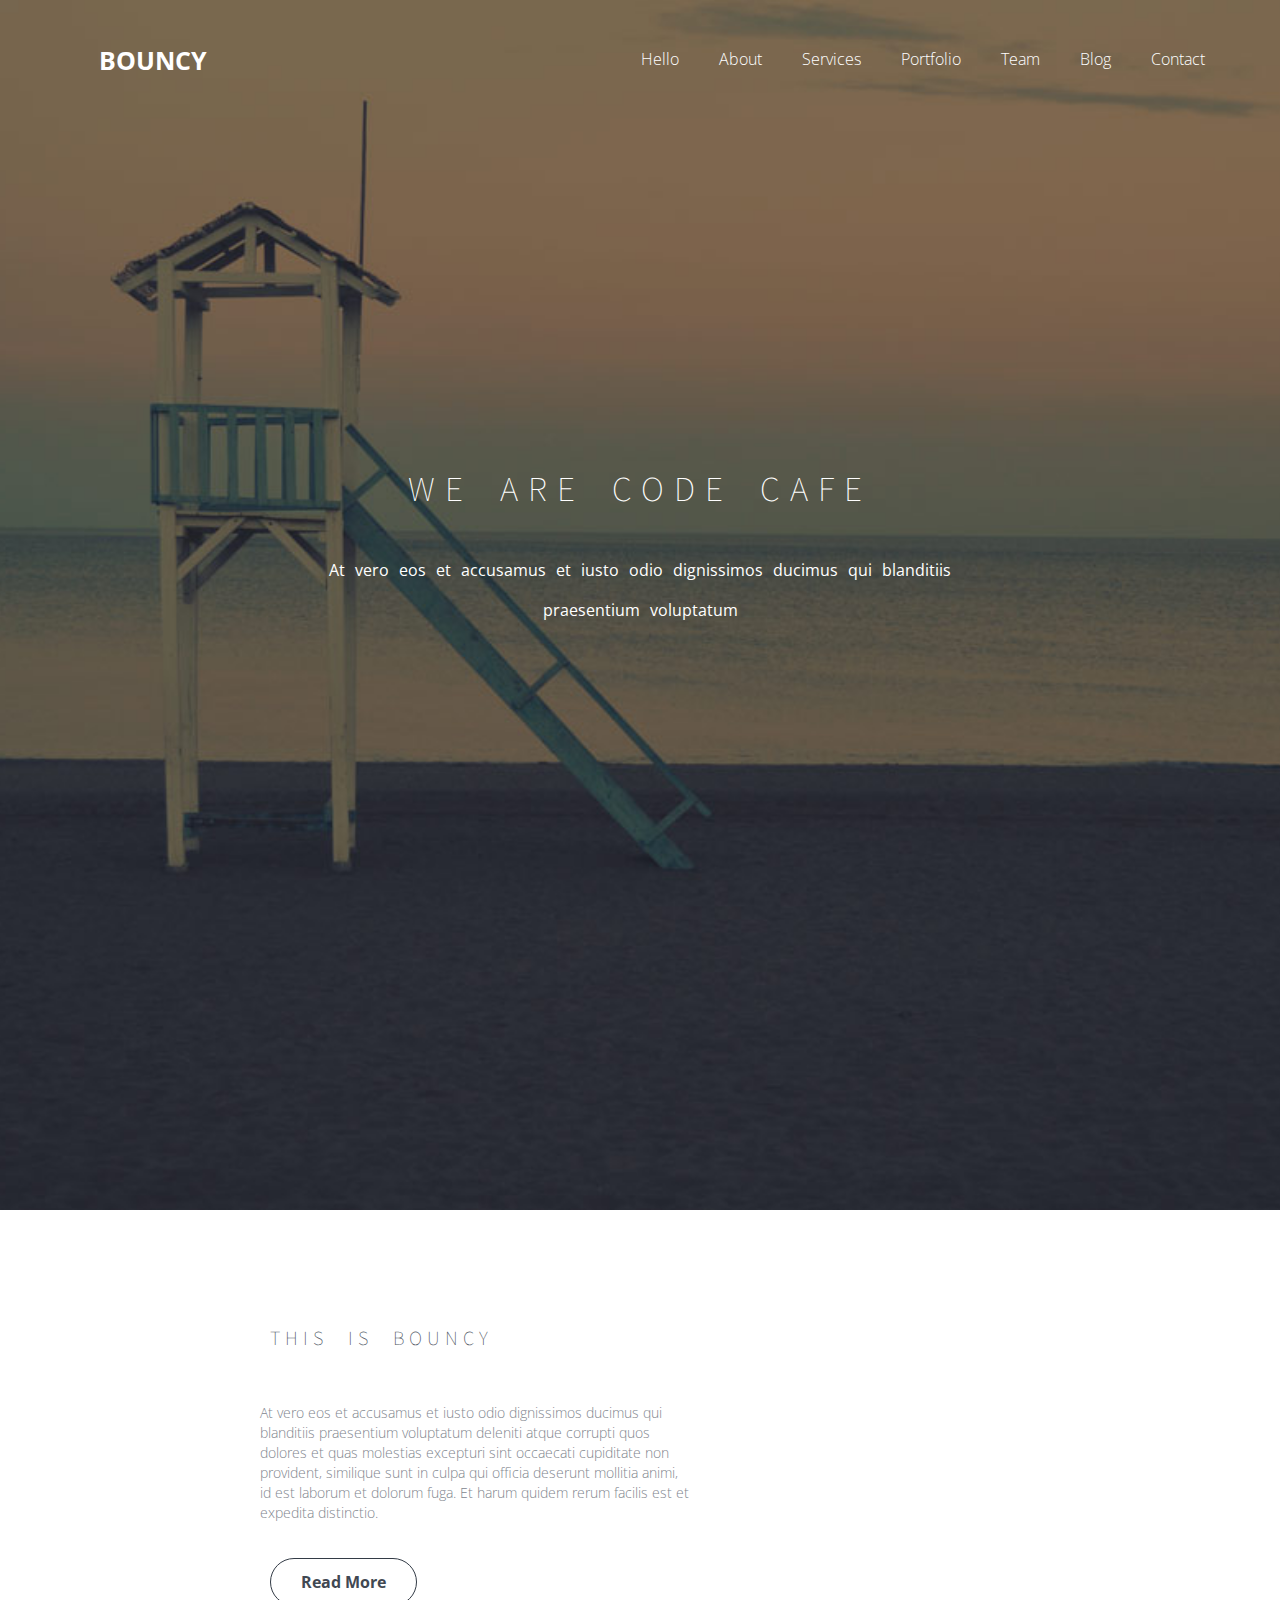
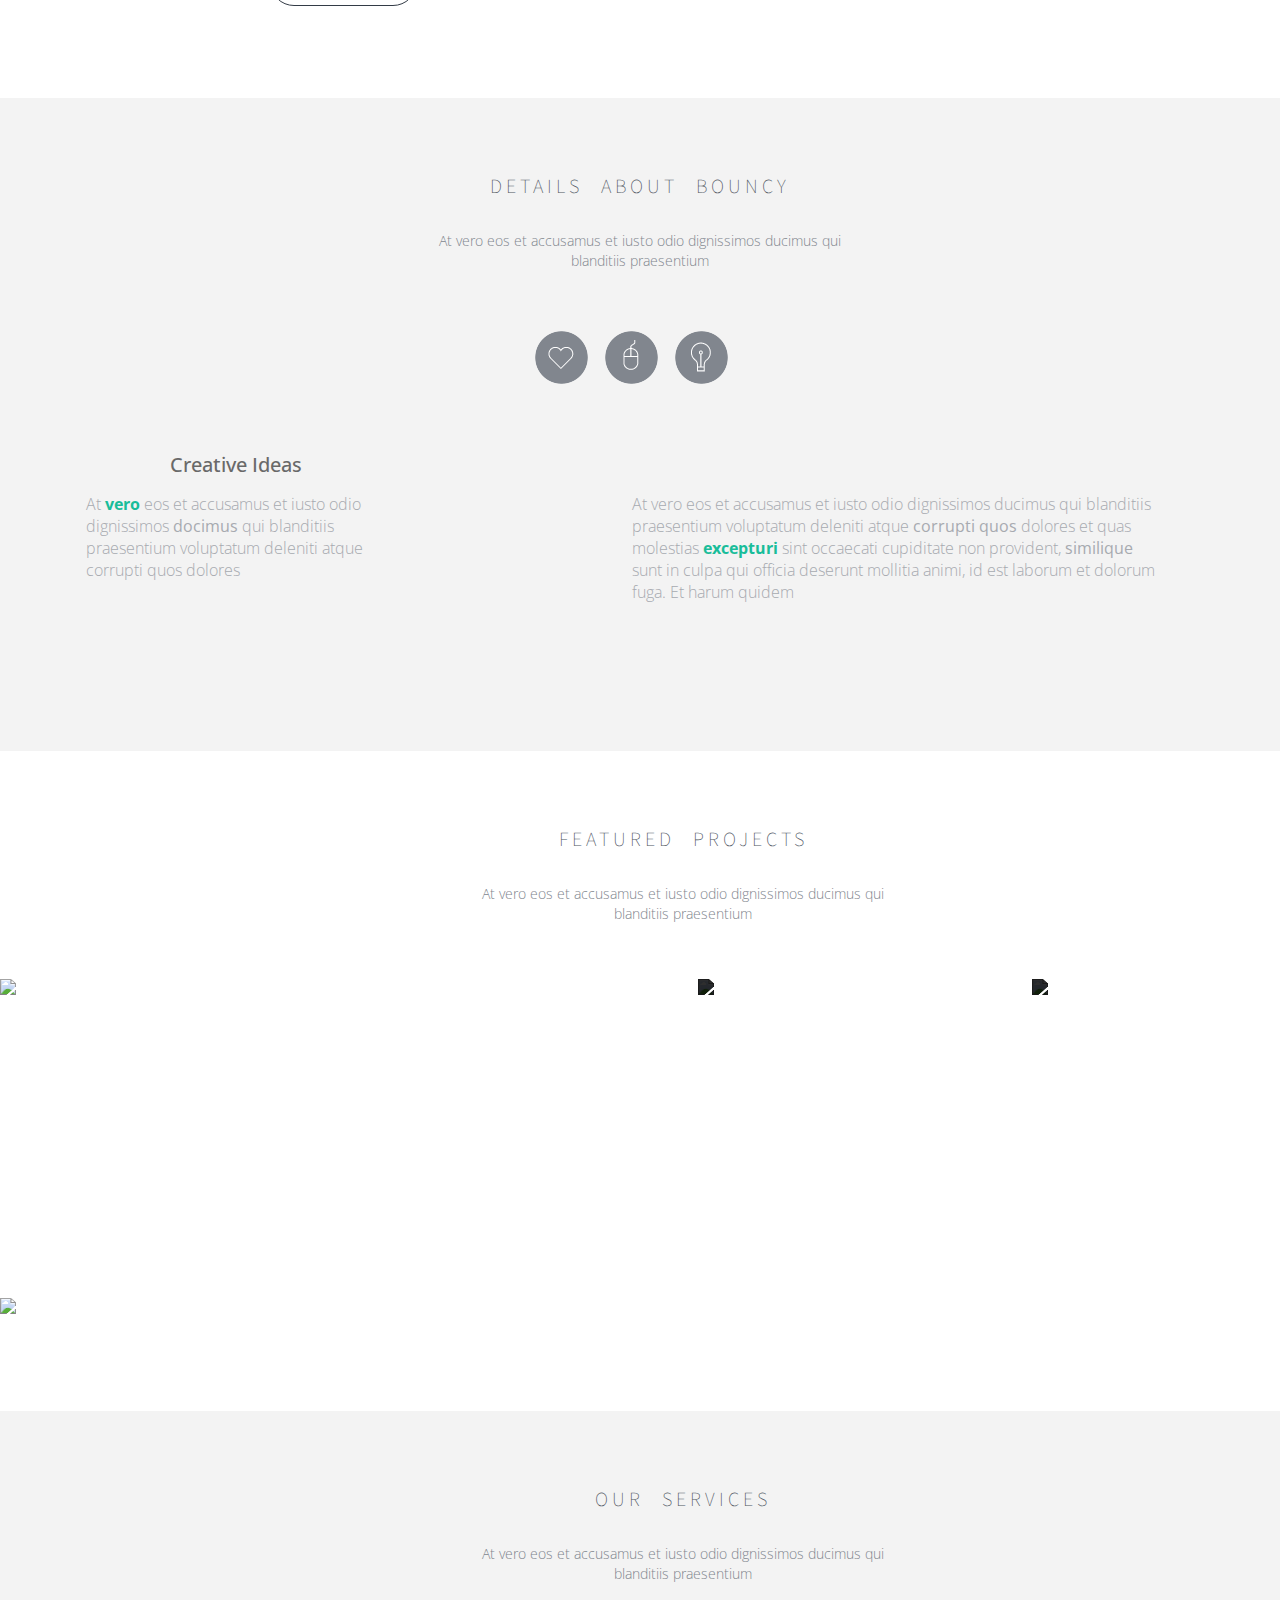
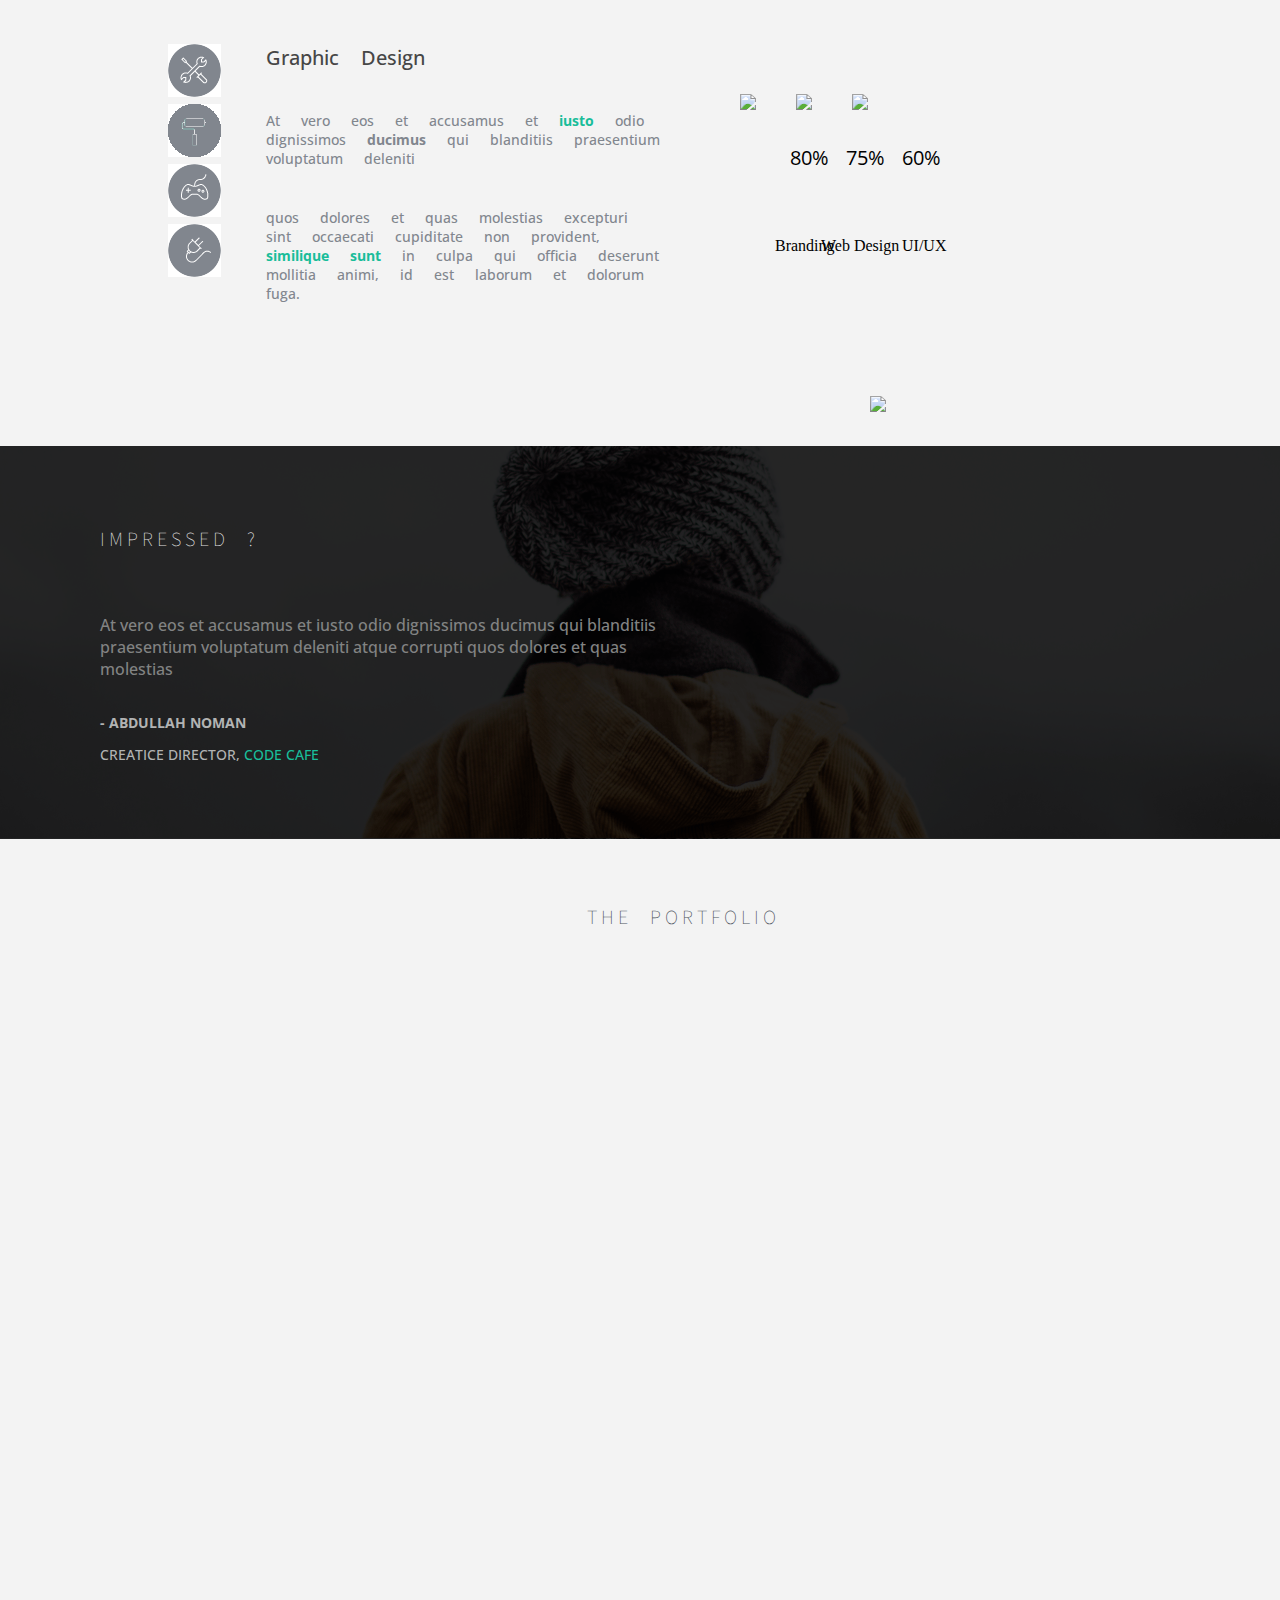
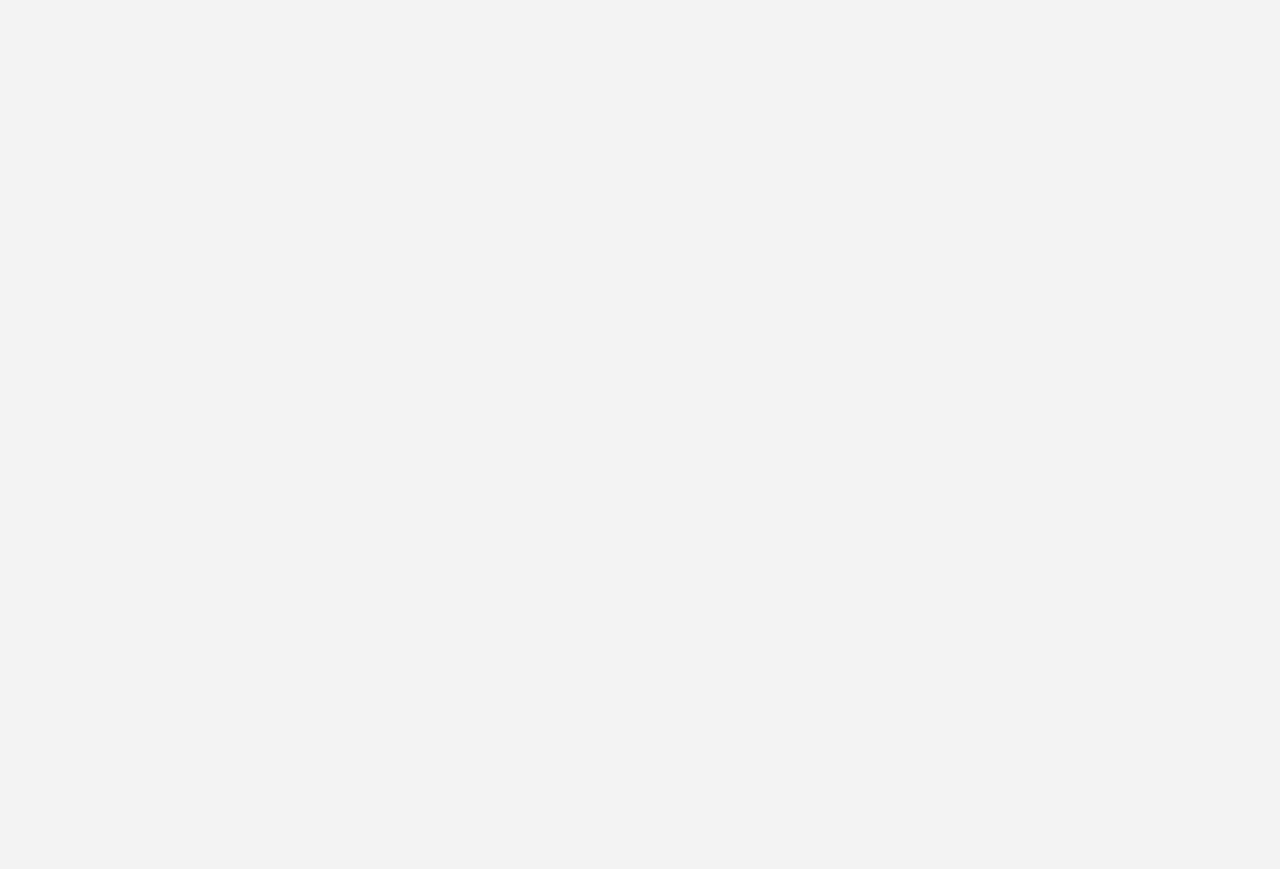
==== css/index.html @ b8172628 "new" ====
<!DOCTYPE html>
<html>

<head>
  <meta charset="utf-8" />
  <meta name="viewport" content="width=device-width, initial-scale=1" />
  <link rel="stylesheet" type="text/css" href="style.css" />
  <link rel="preconnect"
    href="https://fonts.googleapis.com" />
  <link rel="preconnect" href="https://fonts.googleapis.com" />
  <link rel="preconnect" href="https://fonts.gstatic.com" crossorigin />
  <link href="https://fonts.googleapis.com/css2?family=Source+Sans+Pro:wght@300&display=swap" rel="stylesheet" />
  <link rel="preconnect" href="https://fonts.googleapis.com">
  <link rel="preconnect" href="https://fonts.gstatic.com" crossorigin>
  <link href="https://fonts.googleapis.com/css2?family=Open+Sans:ital@0;1&display=swap" rel="stylesheet">
  <title></title>
</head>

<body>
  <header class="header">
    <div class="container">
      <div class="inner">
        <div class="logo">BOUNCY</div>
        <nav class="nav">
          <a class="meny" href="#">Hello</a>
          <a class="meny" href="#">About</a>
          <a class="meny" href="#">Services</a>
          <a class="meny" href="#">Portfolio</a>
          <a class="meny" href="#">Team</a>
          <a class="meny" href="#">Blog</a>
          <a class="meny" href="#">Contact</a>
        </nav>
      </div>
    </div>
  </header>

  <div class="intro">
    <div class="container">
      <div class="inner2">
        <h1 class="title">We Are Code Cafe</h1>
        <h3 class="text">
          At vero eos et accusamus et iusto odio dignissimos ducimus qui blanditiis
          praesentium voluptatum
        </h3>
        <div class="round">
          <img src="img/2.png" alt="">
          <div class="round1">
            <img src="img/3.png" alt="">
          </div>
        </div>
      </div>
    </div>
  </div>



  <div class="Hello">
    <div class="container">
      <div class="This">
        <div class="This1">
          <h2 class="Helloh">This is Bouncy</h2>
          <div class="at_vero">
            <p>At vero eos et accusamus et iusto odio dignissimos ducimus qui
              blanditiis praesentium voluptatum deleniti atque corrupti quos
              dolores et quas molestias excepturi sint occaecati cupiditate
              non provident, similique sunt in culpa qui officia deserunt
              mollitia animi, id est laborum et dolorum fuga. Et harum quidem
              rerum facilis est et expedita distinctio.</p>
          </div>
          <div class="read_button">
            <div class="read" a href="/">Read More</a>
            </div>
          </div>
        </div>
        <div class="This2">
          <div class="ifon">
            <img src="img/ifon.png" alt="">
          </div>
        </div>
      </div>
    </div>
  </div>



  <about class="about">
    <div class="container">
      <div class="aboute">
        <h2 class="DetailS">DetailS ABOUT BOUNCY</h2>
        <div class="at_vero2">
          <p>At vero eos et accusamus et iusto odio
            dignissimos ducimus qui blanditiis praesentium
          </p>
        </div>
        <div class="icons">
          <div class="icons1"></div>
          <div class="icons2"></div>
          <div class="icons3"></div>
          <!-- <img  src="img/icon3.png">
            <img  src="img/icon1.png">
            <img src="img/icon2.png"> -->

        </div>





        <div class="creative"></div>
        <div class="creative_ideas">Creative Ideas</div>
        <div class="creative_ideas1">
          <div class="docimus">
            <p>At <span class="vero">vero</span> eos et accusamus et iusto odio dignissimos
              <b>docimus</b> qui blanditiis praesentium voluptatum deleniti
              atque corrupti quos dolores
            </p>
          </div>
          <div class="corrupt">
            <p> At vero eos et accusamus et iusto odio dignissimos
              ducimus qui blanditiis praesentium voluptatum deleniti
              atque <b> corrupti quos </b>dolores et quas molestias <span class="excepturi"> excepturi </span>
              sint occaecati cupiditate non provident, <b> similique </b>sunt
              in culpa qui officia deserunt mollitia animi, id est
              laborum et dolorum fuga. Et harum quidem
            </p>

          </div>
        </div>
      </div>
      <!--class="aboute"-->
    </div>



    <projects class="projects ">
      <div class=" grid-container">
        <div class="projectse">
          <h2 class="FEATURED">FEATURED PROJECTS</h2>
          <div class="at_vero2">

            <p>At vero eos et accusamus et iusto odio
              dignissimos ducimus qui blanditiis praesentium
            </p>
          </div>

          <div class="works">
            <img class="featured_works" src="img/work.png">

            <div class="featureds">
              <div class="featured2_text">VINTAGE</div>
              <img class="featured2" src="img/work1.png">
            </div>

            <div class="featureds">
              <div class="featured3_text">BRANDING</div>
              <img class="featured3" src="img/work4.png">
            </div>

            <div class="featureds">
              <div class="fold_footer_text">At vero eos et <b>accusamus</b>
                et iusto odio dignissimos ducimus qui blanditiis
              </div>
              <div class="button_Submit_Now">
                <a class="Submit_Now" href="/">Submit Now</a>
              </div>
              <img class="fold_footer" src="img/fold_footer.png">
            </div>


          </div>
        </div>
        <!--projectse-->

    </projects>
  </about>


  <Services class="Services">
    <div class="container">
      <div class="Services_container">
        <h2 class="Our_Services">Our Services</h2>
        <div class="at_vero2">
          <p>At vero eos et accusamus et iusto odio
            dignissimos ducimus qui blanditiis praesentium
          </p>
        </div>
        <div class="meny_copy">
          <div class="icon">
            <div class="icons_tool"></div>
            <div class="icons_roller"></div>
            <div class="icons_joystick"></div>
            <div class="icons_fork"></div>
          </div>
          <div class="text_services">
            <div class="Graphic_Design">Graphic Design
            </div>
            <div class="text_roller">At vero eos et accusamus
              et <span class="text_services_span"> iusto </span> odio
              dignissimos <b> ducimus</b> qui blanditiis
              praesentium voluptatum deleniti
            </div>
            <div class="text_joystick">quos dolores et quas
              molestias excepturi sint occaecati cupiditate non
              provident,<span class="text_services_span"> similique
                sunt </span> in culpa qui officia
              deserunt mollitia animi, id est laborum et dolorum fuga.
            </div>


          </div>

          <div class="marketing">

            <div class="xxx">
              <img class="img_Branding" src="img/TEMPLATE_03.png">
              <div class="Branding">Branding</div>
              <div class="number_Branding">80%</div>
            </div>

            <div class="www">
              <img class="img_Web_Design" src="img/TEMPLATE_05.png">
              <div class="Web_Design">Web Design</div>
              <div class="number_Design">75%</div>
            </div>

            <div class="eee">
              <img class="img_UI_UX" src="img/TEMPLATE_07.png">
              <div class="UI_UX">UI/UX</div>
              <div class="number_UI_UX">60%</div>
            </div>
          </div>
        </div>



      </div>
      <!--Services_container-->

    </div>
    <!--container-->


    <div class="TEAM_QUOTES">
      <div class="TEAM_QUOTES_container">
        <div class="text_Impressed">
          <div class="Impressed ">IMPRESSED ?</div>
          <div class="Abdullah">
            At vero eos et accusamus et iusto odio dignissimos
            ducimus qui blanditiis praesentium voluptatum deleniti
            atque corrupti quos dolores et quas molestias
          </div>
          <div class="NOMAN">- ABDULLAH NOMAN</div>
          <div class="CREATICE"> CREATICE DIRECTOR, <span class="code"> CODE CAFE </span></div>
        </div>
      </div>

      <div class="monitor_all">
        <div class="monitor"></div>
        <img src="img/monitor1.png">
        <div class="text_monitor"></div>
      </div>
    </div>




  </Services>
  <!--Services-->



  <PORTFOLIO class="THE_PORTFOLIO">
    <div class="container">
      <h2 class="PORTFOLIO">THE PORTFOLIO</h2>

    </div>
  </PORTFOLIO>














</body>

</html>
---- css/style.css ----
body {
  width: 100%;
  max-width: 1366px;
  margin-top: 0 auto;
  box-sizing: border-box;
  color: "#fff";
}
* {
  padding: 0;
  margin: 0;
}

::after,
::before {
  box-sizing: border-box;
}
h1,
h2,
h3,
h4,
h5,
h6 {
  margin: 0;
}

/*container*/
.container {
  width: 100%;
  max-width: 1366px;
  margin-top: 0 auto;
}

/*intro*/
.intro {
  display: flex;
  flex-direction: column;
  padding-top: 470px;
  width: 100%;
  height: 740px;
  background: url("../img/intro 1.jpg") center no-repeat;
  background-size: cover;
  -webkit-background-size: cover;
  line-height: 40px;
}

.inner2 {
  width: 100%;
  min-width: 630px;
  margin: 0 auto;
}

.title {
  font-family: "Source Sans Pro", sans-serif;
  font-size: 35px;
  font-weight: lighter;
  text-transform: uppercase;
  text-align: center;
  word-spacing: 10px;
  letter-spacing: 10px;
  color: #ffffff;
}
.text {
  font-family: "Open Sans", sans-serif;
  font-size: 16px;
  font-weight: 400;
  text-align: center;
  color: #ffffff;
  padding-top: 40px;
  max-width: 640px;
  position: relative;
  margin: 0 auto;
  word-spacing: 6px;
}

/*Header*/
.header {
  position: absolute;
  z-index: 1000;
  top: 0;
  left: 0;
  right: 0;
}

.inner {
  display: flex;
  justify-content: space-between;

  align-items: center;
}

.logo {
  font-family: "Open Sans";
  font-size: 25px;
  font-weight: bold;
  color: #fff;
  padding-top: 42px;
  padding-left: 99px;
}

/*nav*/
.nav {
  display: flex;
  font-size: 16px;
  padding-right: 50px;

  font-family: "Open Sans", sans-serif;
  padding: 40px 99px 0 0;

  font-weight: 300;
  max-width: 560px;
}

.meny {
  text-decoration: none;
  color: #fff;
  vertical-align: top;
  position: relative;

  padding: 8px 20px 8px 20px;
  display: inline-block;
}

.meny:hover {
  border: 1px solid #fff;

  border-radius: 25px;
  position: relative;
}

.round {
  width: 100%;
  width: 40px;
  margin: 0 auto;
  position: relative;
  padding-top: 370px;
}
.round1 {
  width: 100%;
  z-index: 1;
  position: absolute;
  bottom: 13px;
  left: 12px;
  background-image: #fff;
}

/*Hello*/
.Hello {
  display: flex;
  justify-content: space-between;
}

.This {
  position: relative;
  width: 100%;
  width: 1366px;
  background-color: #fff;
}
.This {
  display: flex;

  justify-content: space-between;
  width: 60%;
}

.Helloh {
  font-family: "Source Sans Pro", sans-serif;
  font-size: 20px;
  font-weight: lighter;
  text-transform: uppercase;
  padding: 115px 0 0 270px;
  letter-spacing: 5px;
  word-spacing: 11px;
  color: #4e555f;
}
.at_vero {
  font-family: "Open Sans";
  font-size: 14px;
  font-weight: 300;
  padding: 50px 0 0 260px;
  max-width: 430px;
  width: 650px;
  line-height: 20px;
  color: #81868e;
}

.read {
  padding: 12px 30px;
  font-family: "Open Sans", sans-serif;
  font-size: 16px;
  font-weight: bold;
  text-decoration: none;
  border: 1px solid #333b46;
  border-radius: 30px;
  position: absolute;

  color: #414852;
}

.read:hover {
  background-color: #19bd9a;
}

.read_button {
  padding: 35px 0px 140px 270px;
}

.ifon {
  padding: 90px 170px 70px 165px;
  position: absolute;
}

/*about*/
.DetailS {
  padding-top: 75px;
  margin: 0 auto;
  text-transform: uppercase;
  font-family: "Source Sans Pro", sans-serif;
  font-size: 20px;
  font-weight: lighter;
  text-align: center;
  color: #4e555f;
  word-spacing: 10px;
  letter-spacing: 4px;
}
.aboute {
  display: flex;
  flex-direction: column;
  background-color: #f3f3f3;
  background-size: contain;
  -webkit-background-size: contain;
}

.at_vero2 {
  font-family: "Open Sans";
  font-size: 14px;
  font-weight: 300;
  padding-top: 30px;
  max-width: 460px;
  margin: 0 auto;
  text-align: center;
  line-height: 20px;
  color: #81868e;
}
.icons {
  display: flex;
  justify-content: space-between;
  width: 100%;
  max-width: 210px;
  margin: 60px auto;

  text-align: center;
  z-index: 1;
}
.icons1 {
  background: url(../img/icon3.png) no-repeat;

  width: 100%;
  padding: 60px 0 0 0;
}
.icons2 {
  background: url(../img/icon1.png) no-repeat;
  width: 100%;
  padding: 60px 0 0 0;
}
.icons3 {
  background: url(../img/icon2.png) no-repeat;

  width: 100%;
  padding: 60px 0 0 0;
}

.icons1:hover {
  background: url(../img/icon.png) no-repeat;
}

.icons2:hover {
  background: url(../img/icon11.png) no-repeat;
}
.icons3:hover {
  background: url(../img/icon222.png) no-repeat;
}

/*.ellipse:hover{
  filter: invert(53%) sepia(82%) saturate(427%) hue-rotate(117deg) brightness(98%) contrast(89%);
}*/

.creative_ideas {
  font-family: "Open Sans";
  font-size: 20px;
  font-weight: 500;
  color: #696969;
  padding: 0 0 0 170px;
}
.creative_ideas1 {
  display: flex;
  flex: 1 2;
}

.docimus {
  font-family: "Open Sans";
  font-size: 16px;
  font-weight: 300;
  color: #a7aab0;
  padding: 15px 86px 170px;
  max-width: 330px;
}

.corrupt {
  font-family: "Open Sans";
  font-size: 16px;
  font-weight: 300;
  color: #a7aab0;
  padding: 15px 0 86px 130px;
  max-width: 530px;
}
span.vero {
  font-weight: bold;
  color: #19bd9a;
}

span.excepturi {
  color: #19bd9a;
  font-weight: bold;
}

/*projects */

.FEATURED {
  padding-top: 75px;
  margin: 0 auto;
  text-transform: uppercase;
  font-family: "Source Sans Pro", sans-serif;
  font-size: 20px;
  font-weight: lighter;
  text-align: center;
  color: #4e555f;
  word-spacing: 10px;
  letter-spacing: 4px;
  min-width: 250px;
}

.grid-container {
  display: grid;
}
.works {
  display: grid;
  width: 100px;
  width: 1366px;
  grid-template-areas:
    ".featured_works" ".featured2" ".featured3"
    ".fold_footer .fold_footer .fold_footer ";
  grid-template-columns: 698px 334px 334px;
  grid-template-rows: 319px 113px;
  padding-top: 55px;
}

.featureds {
  position: relative;
}

.featured2 {
  filter: brightness(18%);
}

.featured3 {
  filter: brightness(18%);
}

.featured2_text,
.featured3_text {
  position: absolute;
  z-index: 1;
  color: #fff;

  padding: 150px 0 0 120px;
  font-size: 20px;
  font-family: "Source Sans Pro", sans-serif;
  font-weight: lighter;
  max-width: 100px;
}

.fold_footer_text {
  position: absolute;
  z-index: 1;
  color: #fff;

  padding: 50px 0 0 170px;
  font-size: 20px;
  font-family: "Open Sans", sans-serif;
  font-weight: lighter;
  max-width: 755px;
  width: 100%;
}
.Submit_Now {
  position: absolute;
  z-index: 1;
  color: #fff;
  text-decoration: none;
  min-width: 100px;
  font-size: 16px;
  font-family: "Open Sans", sans-serif;
  font-weight: 500;
  border: 1px solid #fff;
  border-radius: 30px;
  padding: 10px 20px 10px 20px;
}
.button_Submit_Now {
  padding: 40px 40px 0 1070px;
  position: absolute;
}
.Submit_Now:hover {
  background: #fff;
  color: #19bd9a;
}
.featured2:hover {
  filter: brightness(100%);
}
.featured3:hover {
  filter: brightness(100%);
}

/*Our Services*/

.Services_container {
  background: #f3f3f3;
  width: 1366px;
  height: 635px;
}

.Our_Services {
  padding-top: 75px;
  margin: 0 auto;
  text-transform: uppercase;
  font-family: "Source Sans Pro", sans-serif;
  font-size: 20px;
  font-weight: lighter;
  text-align: center;
  color: #4e555f;
  word-spacing: 10px;
  letter-spacing: 4px;
}

/*Our Services  flex.................  */

.meny_copy {
  display: flex;

  position: relative;
  width: 100%;
  width: 1366px;
}
.icon {
  position: absolute;
  padding: 60px 0 0 168px;
  z-index: 1;
  width: 100%;
  width: 220px;
  height: 265px;
}

.icons_tool {
  background: url(../img/icons_tool.png) no-repeat;
  padding-top: 60px;
}

.icons_roller {
  background: url(../img/icons_roller.png) no-repeat;
  padding-top: 60px;
}
.icons_joystick {
  background: url(../img/icons_joystick.png) no-repeat;
  padding-top: 60px;
}
.icons_fork {
  background: url(../img/icons_fork.png) no-repeat;
  padding-top: 60px;
}

.icons_tool:hover {
  background: url(../img/icons_tool1.png) no-repeat;
}
.icons_roller:hover {
  background: url(../img/icons_roller1.png) no-repeat;
}
.icons_joystick:hover {
  background: url(../img/icons_joystick1.png) no-repeat;
}
.icons_fork:hover {
  background: url(../img/icons_fork1.png) no-repeat;
}

.text_services {
  flex-direction: column;
  padding: 60px 0 0 266px;
  position: absolute;
  max-width: 405px;
  width: 100%;
  width: 500px;
  word-spacing: 17px;
}

.Graphic_Design {
  font-family: "Open Sans", sans-serif;
  font-size: 20px;
  font-weight: 500;
  color: #464646;
}
.text_roller {
  padding-top: 40px;
  font-family: "Open Sans", sans-serif;
  font-size: 14px;
  font-weight: 500;
  color: #81868e;
}
.text_joystick {
  font-family: "Open Sans", sans-serif;
  font-size: 14px;
  font-weight: 500;
  color: #81868e;
  padding-top: 40px;
}

span.text_services_span {
  color: #19bd9a;
  font-weight: bold;
}

.marketing {
  padding: 110px 0 0 740px;
  max-width: 404px;
  width: 100%;
  display: flex;
  flex-direction: row;
  position: relative;
}
.xxx,
.www,
.eee {
  display: flex;
}
.Branding {
  position: absolute;
  padding: 143px 0 0 35px;
}
.Web_Design {
  position: absolute;
  padding: 143px 0 0 65px;
}
.UI_UX {
  position: absolute;
  padding: 143px 0 0 90px;
}
.img_Web_Design {
  padding-left: 40px;
}
.img_UI_UX {
  padding-left: 40px;
}

.number_Branding {
  position: absolute;
  text-align: center;
  padding: 50px 50px;
  font-size: 20px;
  font-family: "Open Sans", sans-serif;
}
.number_Design {
  position: absolute;
  padding: 50px 0 0 90px;
  font-size: 20px;
  font-family: "Open Sans", sans-serif;
}
.number_UI_UX {
  position: absolute;
  padding: 50px 0 0 90px;
  font-size: 20px;
  font-family: "Open Sans", sans-serif;
}

/*Our Services    grid.................*/
/*
.meny_copy{
  display: grid;
  grid-template-columns: 250px 460px  ;
  position: relative;
}
.icon{
  display: grid;
  grid-auto-rows: minmax(60px, auto);
 
  padding: 60px 0 0 168px;
  z-index: 1;
  
 
  height: 265px;
}

.icons_tool {
  background: url(../img/icons_tool.png) no-repeat;
  padding-top: 60px;
  
}

.icons_roller {
  background: url(../img/icons_roller.png) no-repeat;
  padding-top: 54px;
  
}
.icons_joystick {
  background: url(../img/icons_joystick.png) no-repeat;
  padding-top: 54px;
  
}
.icons_fork {
  background: url(../img/icons_fork.png) no-repeat;
  padding-top: 54px;
 
}

.icons_tool:hover{
  background: url(../img/icons_tool1.png) no-repeat;
 
}
.icons_roller:hover{
  background: url(../img/icons_roller1.png) no-repeat;

}
.icons_joystick:hover{
background: url(../img/icons_joystick1.png) no-repeat;
} 
.icons_fork:hover{
background: url(../img/icons_fork1.png) no-repeat;
}



.text_services{
  display: grid;
 grid-auto-rows: minmax(50px, auto);
  padding: 55px 0 0 266px;
  position: absolute;
  max-width: 410px;
  width: 100%;
 
  word-spacing: 17px;



}

.Graphic_Design{
  font-family: "Open Sans", sans-serif;
  font-size: 20px;
  font-weight: 500;
  color:#464646;
 

}
.text_roller{
  padding-top: 15px;
  font-family: "Open Sans", sans-serif;
  font-size: 14px;
  font-weight: 500;
  color: #81868e;
  line-height: 20px;
 

}
.text_joystick{
  font-family: "Open Sans", sans-serif;
  font-size: 14px;
  font-weight: 500;
  color: #81868e;
  padding-top: 40px;
  line-height: 20px;
  
}


span.text_services_span{
  color: #19bd9a;
  font-weight: bold;
}
.marketing{
  display: grid;
  grid-template-columns: 1fr 1fr 1fr;
  position: absolute;
  padding: 110px 0 0 740px;
  max-width: 404px;
  width: 100%;
  
}
.xxx, .www, .eee{
  display: grid;
  
}
.Branding{
  position: absolute;
  padding: 143px 0 0 35px;
 
 
  

}
.Web_Design{
  position: absolute;
  padding: 143px 0 0 65px;
}
.UI_UX{
  position: absolute;
  padding: 143px 0 0 90px;
  
}
.img_Web_Design{
  padding-left: 40px;
}

.img_UI_UX{
  padding-left: 40px;
}

.number_Branding{
  position: absolute;
  text-align: center;
  padding: 50px 50px;
  font-size: 20px;
  font-family: "Open Sans", sans-serif;

}
.number_Design{
  position: absolute;
  padding: 50px 0 0 90px;
  font-size: 20px;
  font-family: "Open Sans", sans-serif;

}
.number_UI_UX{
  position: absolute;
  padding: 50px 0 0 90px;
  font-size: 20px;
  font-family: "Open Sans", sans-serif;

}*/

/*TEAM QUOTES   flex.................*/

/*
.TEAM_QUOTES{
  display: flex;
  position: relative;
 
 
  
  background: url(../img/services_fon.png);
  width: 1366px;
  width: 100%;
  height: 393px;

}
.TEAM_QUOTES_container{
  width: 50%;
  padding: 80px 0 0 100px;
}

.text_Impressed{
  max-width: 600px;
  
}
.Impressed{
  font-family: "Source Sans Pro", sans-serif;
  font-size: 20px;
  font-weight: lighter;
  
  color: #dfdfdf;
  word-spacing: 10px;
  letter-spacing: 4px;
}
.Abdullah{
  padding-top: 60px;
  font-family: "Open Sans", sans-serif;
  font-size: 16px;
  font-weight: 500;
  color: #828383;
  


}

.NOMAN{
  padding-top: 33px;
  font-family: "Open Sans", sans-serif;
  font-size: 14px;
  font-weight: bold;
  color: #b2b3b3;
}
.CREATICE{
  padding-top: 13px;
  font-family: "Open Sans", sans-serif;
  font-size: 14px;
  font-weight: 500;
  color: #b2b3b3;
}
span.code{
  color: #19bd9a;
}
.monitor_all{
  padding: 0 0 0 870px;
  position: absolute;
  top: -50px;
}
.monitor{
  
  
  z-index: 1;
}
*/

/*TEAM QUOTES   grid.................*/

.TEAM_QUOTES {
  display: grid;
  grid-template-columns: 1fr 1fr;
  position: relative;

  background: url(../img/services_fon.png);
  width: 1366px;
  width: 100%;
  height: 393px;
}

.TEAM_QUOTES_container {
  padding: 80px 0 0 100px;
}

.text_Impressed {
  max-width: 600px;
}
.Impressed {
  font-family: "Source Sans Pro", sans-serif;
  font-size: 20px;
  font-weight: lighter;

  color: #dfdfdf;
  word-spacing: 10px;
  letter-spacing: 4px;
}
.Abdullah {
  padding-top: 60px;
  font-family: "Open Sans", sans-serif;
  font-size: 16px;
  font-weight: 500;
  color: #828383;
}

.NOMAN {
  padding-top: 33px;
  font-family: "Open Sans", sans-serif;
  font-size: 14px;
  font-weight: bold;
  color: #b2b3b3;
}
.CREATICE {
  padding-top: 13px;
  font-family: "Open Sans", sans-serif;
  font-size: 14px;
  font-weight: 500;
  color: #b2b3b3;
}
span.code {
  color: #19bd9a;
}
.monitor_all {
  padding: 0 0 0 870px;
  position: absolute;
  top: -50px;
}
.monitor {
  z-index: 1;
}
.text_monitor {
  font-size: 30px;
  font-family: Impact, Haettenschweiler, "Arial Narrow Bold", sans-serif;
  font-weight: bold;
  position: absolute;
  z-index: 1000;
  color: #f3f3f3;
  bottom: 195px;
  right: 160px;
}

/*THE PORTFOLIO*/

.THE_PORTFOLIO {
  background: #f3f3f3;
  width: 1366px;
  height: 1630px;
}

.PORTFOLIO {
  padding-top: 65px;
  margin: 0 auto;
  text-transform: uppercase;
  font-family: "Source Sans Pro", sans-serif;
  font-size: 20px;
  font-weight: lighter;
  text-align: center;
  color: #4e555f;
  word-spacing: 10px;
  letter-spacing: 4px;
}

.meny_PORTFOLIO {
  padding: 80px 0 0 0;
  font-size: 16px;
  font-family: "Open Sans", sans-serif;
  word-spacing: 30px;
  font-weight: 500;
  max-width: 700px;
  width: 100%;
  margin: 0 auto;
}
.meny_PORTFOLIO_1 {
  color: #464646;
  word-spacing: 4px;
  text-decoration: none;
}
.meny_PORTFOLIO_1:hover {
  padding-bottom: 15px;
  border-bottom: 1px solid #19bd9a;
  width: 30px;
}

.meny_PORTFOLIO_2 {
  text-decoration: none;
  color: #464646;
}
.meny_PORTFOLIO_2:hover {
  padding-bottom: 15px;
  border-bottom: 1px solid #19bd9a;
  width: 30px;
}
.meny_PORTFOLIO_3 {
  text-decoration: none;
  color: #464646;
}
.meny_PORTFOLIO_3:hover {
  padding-bottom: 15px;
  border-bottom: 1px solid #19bd9a;
  width: 30px;
}
.meny_PORTFOLIO_4 {
  text-decoration: none;
  color: #464646;
}
.meny_PORTFOLIO_4:hover {
  padding-bottom: 15px;
  border-bottom: 1px solid #19bd9a;
  width: 30px;
}
.meny_PORTFOLIO_5 {
  text-decoration: none;
  color: #464646;
}
.meny_PORTFOLIO_5:hover {
  padding-bottom: 15px;
  border-bottom: 1px solid #19bd9a;
  width: 30px;
}
.meny_PORTFOLIO_6 {
  text-decoration: none;
  color: #464646;
}
.meny_PORTFOLIO_6:hover {
  padding-bottom: 15px;
  border-bottom: 1px solid #19bd9a;
  width: 30px;
}
.meny_PORTFOLIO_7 {
  text-decoration: none;
  color: #464646;
}
.meny_PORTFOLIO_7:hover {
  padding-bottom: 15px;
  border-bottom: 1px solid #19bd9a;
  width: 30px;
}

.PORTFOLIO_img {
  padding: 85px 35px 0 125px;
  display: grid;

  grid-template-columns: 1fr 1fr 1fr 1fr;
  grid-column-gap: 10px;

  width: 1115px;
  height: 950px;
}
.item_1 {
  display: grid;
  grid-row-gap: 10px;
}
.item_2 {
  display: grid;
  grid-row-gap: 10px;
}
.item_3 {
  display: grid;
  grid-row-gap: 10px;
}
.item_4 {
  display: grid;
  grid-row-gap: 10px;
}

/* portfolio img */

.a {
  display: flex;
  position: relative;
}

.a_all_img:hover .a_img img {
  transition-duration: 1s;
  /* transition: opacity 5s; */
  opacity: 0.1;
  /* filter: brightness(15%); */
}
.a_all_img:hover .TITLE_HERE_potfolio {
  opacity: 1;
  transition: opacity 1s;
  /*  transition-duration: 10s; */
}
.a_all_img:hover .text_item_portfolio {
  opacity: 1;
  transition: opacity 3s;
}
.a_all_img:hover .slide_item {
  opacity: 1;
  transition: opacity 2s;
}
.a_all_img:hover .potfolio_link {
  opacity: 1;
  transition: opacity 5s;
}
.a_all_img:hover .potfolio_like {
  opacity: 1;
  transition: opacity 5s;
}

.a_img {
  background: #242220;
  transition: opacity 1s;
}

.a_img img {
  transition: opacity 5s;
}

.TITLE_HERE_potfolio {
  left: 40px;
  bottom: 80%;
  position: absolute;
  font-family: "Source Sans Pro", sans-serif;
  font-size: 20px;
  font-weight: lighter;
  color: #19bd9a;
  margin: 0 auto;
  z-index: 2;
  opacity: 0;
  transition: opacity 1s;
}

.slide_item {
  border-bottom: 1px solid #19bd9a;
  width: 25px;
  bottom: 75%;
  margin-left: 40px;
  position: absolute;
  z-index: 2;
  opacity: 0;
  transition: opacity 1.5s;
}
.text_item_portfolio {
  font-family: "Open Sans", sans-serif;
  font-size: 12px;
  font-weight: 500;
  bottom: 50%;
  left: 40px;
  color: #f3f3f3;
  z-index: 1000;
  position: absolute;
  max-width: 200px;
  opacity: 0;
  transition: opcity 3s;
}
.potfolio_link {
  background: url(../img/portfolio_link.png) no-repeat;

  width: 29px;
  height: 29px;
  position: absolute;
  z-index: 1000;
  margin: -85px 0 0 40px;
  opacity: 0;
  transition: opacity 5s;
}
.potfolio_link:hover {
  filter: invert(53%) sepia(82%) saturate(427%) hue-rotate(117deg)
    brightness(98%) contrast(89%);
}
.potfolio_like {
  background: url(../img/portfolio_like.png) no-repeat;
  height: 29px;
  width: 29px;
  z-index: 1000;
  position: absolute;
  margin: -85px 0 0 75px;
  opacity: 0;
  transition: opacity 5s;
}
.potfolio_like:hover {
  filter: invert(53%) sepia(82%) saturate(427%) hue-rotate(117deg)
    brightness(98%) contrast(89%);
}

/* portfolio footer */

.PORTFOLIO_CTA {
  position: relative;
}

.PORTFOLIO_CTA_img {
  padding: 40px 0 0 125px;
  position: relative;
}
.text_footer {
  position: absolute;
  bottom: 125px;
  left: 310px;
  font-family: "Open Sans", sans-serif;
  font-size: 20px;
  font-weight: 500;

  color: #f3f3f3;
  z-index: 1000;
}

.Button_Start_Project {
  position: absolute;
  bottom: 70px;
  left: 625px;
  font-family: "Open Sans", sans-serif;
  font-size: 16px;
  font-weight: 500;
  text-decoration: none;
  border: 1px solid #f3f3f3;
  padding: 10px 22px;
  min-width: 95px;
  border-radius: 30px;
  color: #f3f3f3;
  z-index: 1000;
}
.Button_Start_Project_border {
  padding-top: 30px;
}
.Button_Start_Project:hover {
  border: 1px solid #19bd9a;
  color: #19bd9a;
  background: #f3f3f3;
}

/* THE TEAM */

.TEAM {
  padding-top: 80px;
  text-transform: uppercase;
  font-family: "Source Sans Pro", sans-serif;
  font-size: 20px;
  font-weight: lighter;
  text-align: center;
  color: #4e555f;
  word-spacing: 10px;
  letter-spacing: 4px;
}

.TEAM_all {
  display: grid;
  grid-template-columns: 1fr 1fr;
}
.TEAM_image {
  display: flex;

  height: 364px;
  width: 265px;
  position: absolute;

  margin: 65px 0 0 170px;
}

.team_img {
  display: flex;
  width: 245px;
  height: 345px;
  justify-content: center;
  background: #faf9f9;
  transition: opacity 1s;
  position: absolute;
}

.TEAM_image:hover .team_img {
  opacity: 0.3;
  transition: opacity 1s;
}
.SOCIAL_all {
  display: flex;
  opacity: 0;
  z-index: 2;
  height: 30px;
  position: absolute;
  padding-left: 30%;
  align-items: center;
  padding-top: 60%;
}
.social {
  text-decoration: none;
  letter-spacing: 12px;

  width: 30px;
  height: 30px;
  width: 100%;
}

.TEAM_image:hover .SOCIAL_all {
  opacity: 1;
  transition: opacity 1s;
}





/*TEAM_data  */

.TEAM_data {

  padding: 90px 0 0 780px;
  text-align: right;
  
}
.TEAM_Abdullah_Noman {
  font-family: "Open Sans", sans-serif;
  font-size: 20px;
  font-weight: 500;
  color: #464646;
  
}
.Creative_Director {
  font-family: "Source Sans Pro", sans-serif;
  font-size: 14px;
  font-weight: lighter;
  text-transform: uppercase;
  padding-top: 15px;
}
.team_text {
  padding-top: 30px;
  font-family: "Open Sans";
  font-size: 14px;
  font-weight: 300;
  width: 380px;
 
  line-height: 20px;
  color: #81868e;
}

.team_skills {

  padding: 25px 0 0 0;
}

.TEAM_BRANDING, .TEAM_BRANDING2 {
  font-family: "Source Sans Pro", sans-serif;
  font-size: 16px;
  font-weight: lighter;
  text-transform: uppercase;
  right: 260px;
  position: relative;
}
.TEAM_BRANDING2{
  margin-right: -15px;
 position: absolute;
 margin-top: -20px;
}
.team_scale_BRANDING{
  border-bottom: 4px solid #e1e4e9;
  width: 330px;
  padding-bottom: 8px;
margin-left: 50px;
position: relative;
 
}
.team_scale_BRANDING:before{
  background: #19bd9a;
  width: 270px;
  height: 4px;
  z-index: 1;
  content: "";
  display: block;
  position: absolute;
  bottom: -4px;
}
.TEAM_Web_Design, .TEAM_Web_Design2 {
  font-family: "Source Sans Pro", sans-serif;
  font-size: 16px;
  font-weight: lighter;
  text-transform: uppercase;
  padding-top: 25px;
 position: relative;
 right: 245px;
}
.TEAM_Web_Design2{
  position: absolute;
 
  margin-top: -50px;
}
.team_scale_Design{
  border-bottom: 4px solid #e1e4e9;
  width: 330px;
  padding-bottom: 8px;
margin-left: 50px;
position: relative;
}
.team_scale_Design:before{
  background: #19bd9a;
  width: 200px;
  height: 4px;
  z-index: 1;
  content: "";
  display: block;
  position: absolute;
  bottom: -4px;
}
.TEAM_User_Interface, .TEAM_User_Interface2{
  font-family: "Source Sans Pro", sans-serif;
  font-size: 16px;
  font-weight: lighter;
  text-transform: uppercase;
  padding-top: 25px;
  position: relative;
  right: 220px;
}
.TEAM_User_Interface2{
  position: absolute;
  margin-top: -50px;
  margin-right: 25px;
}
.team_scale_Interface{
  border-bottom: 4px solid #e1e4e9;
  width: 330px;
  padding-bottom: 8px;
margin-left: 50px;
position: relative;
}
.team_scale_Interface:before{
  background: #19bd9a;
  width: 260px;
  height: 4px;
  z-index: 1;
  content: "";
  display: block;
  position: absolute;
  bottom: -4px;
}
.team_circle_all{
  display: flex;
  padding-top: 60px;
  padding-bottom: 100px;
 
 justify-content: space-around;
 width: 55px;
 margin: 0 auto;
}
.team_circle_active{
  background: #19bd9a;
 
  border-radius: 50%;
  
  height: 11px;
  width: 11px;
}
.team_circle{
  background: #ffffff;
  border: 1px solid #19bd9a;
  border-radius: 50%;
 
  
  height: 9px;
  width: 9px;
}
.team_circle:hover{
  background: #19bd9a;
 
  border-radius: 50%;
  
  height: 11px;
  width: 11px;
}



/* THE_TEAM_CTA */
.THE_TEAM_CTA{

}
.Already{

}
.Button_Contact_Us_border{

}
.Button_Contact_Us{
  
}
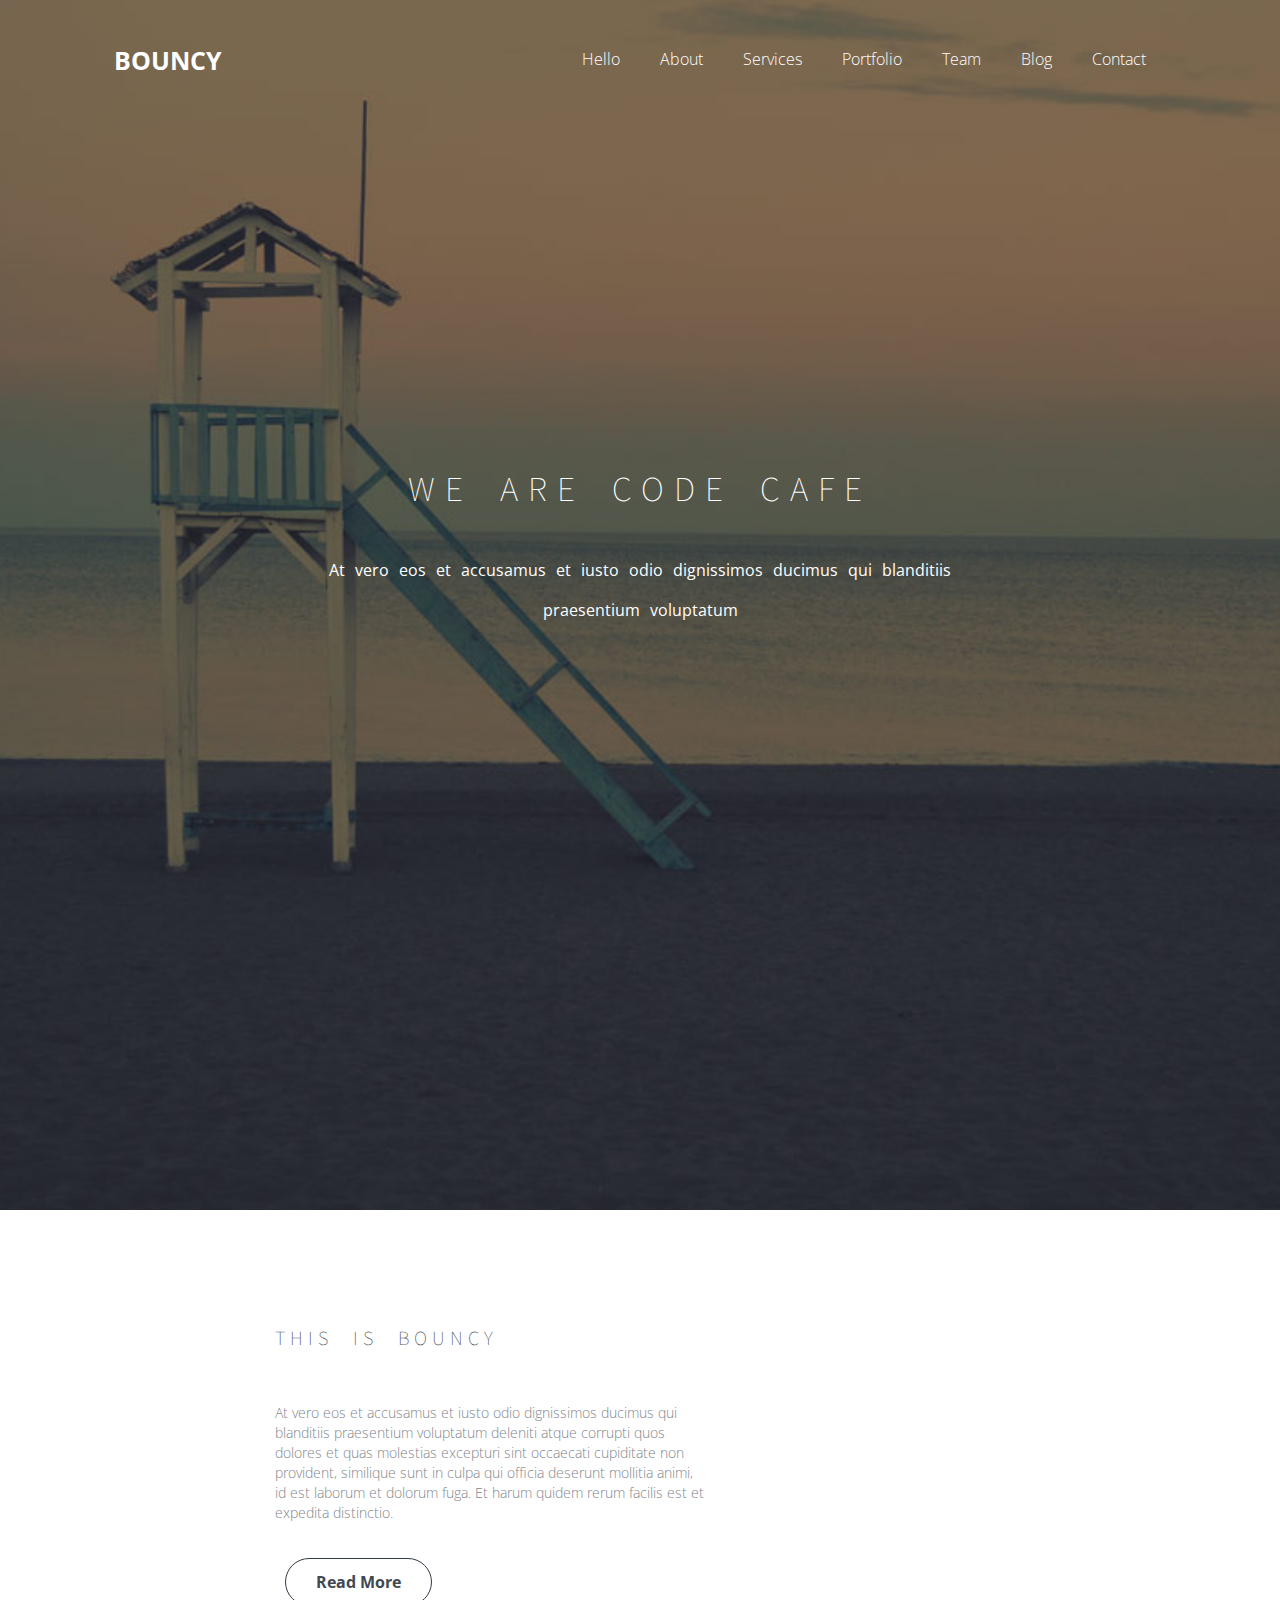
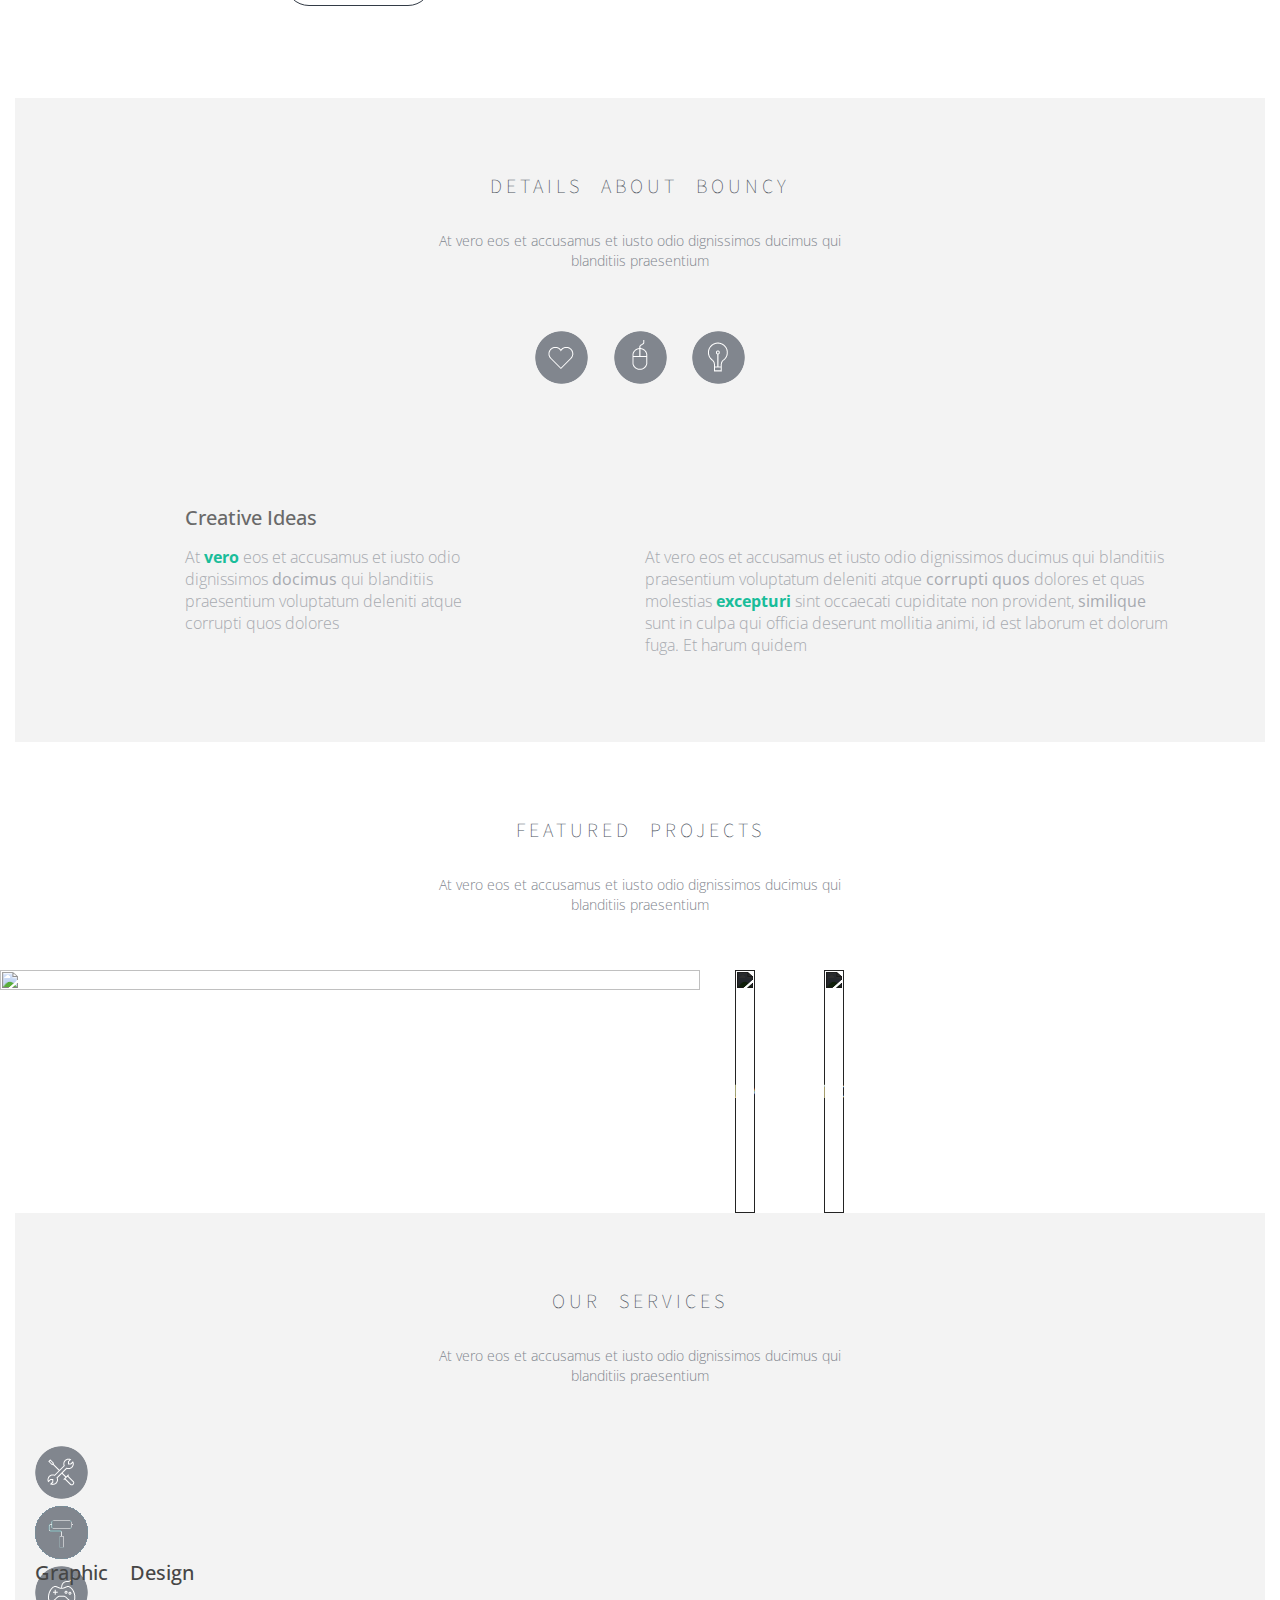
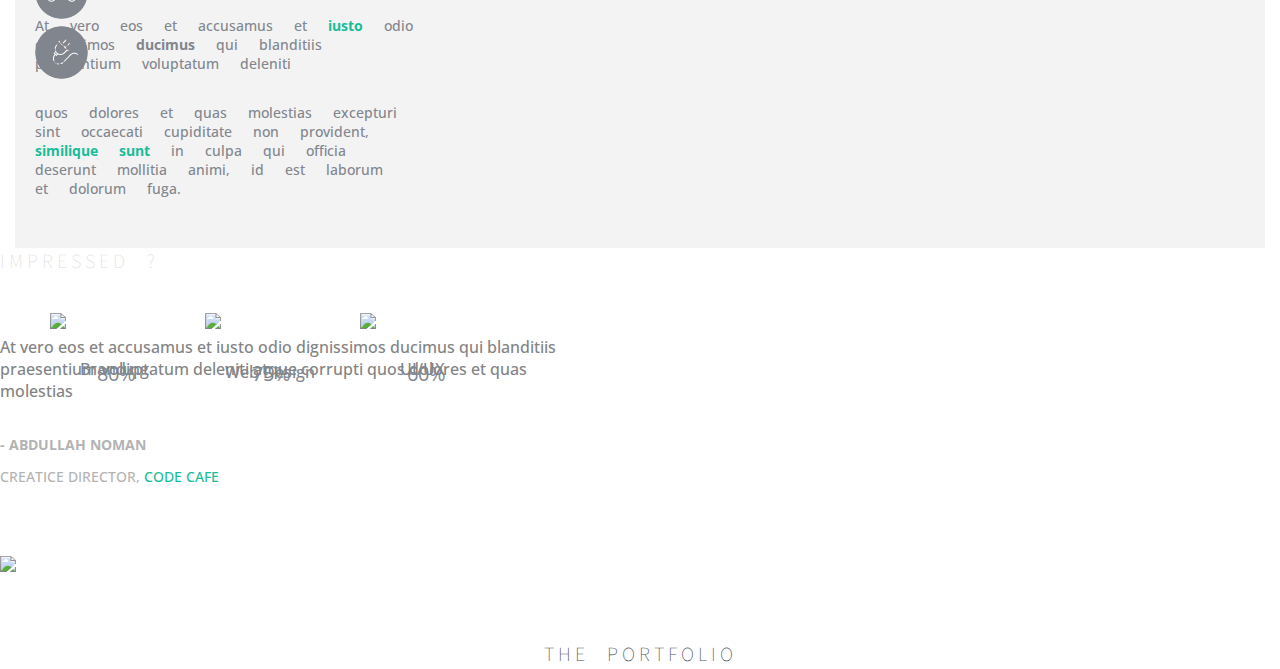
==== commit 48e3fb32: "1" ====
--- a/css/index.html
+++ b/css/index.html
@@ -288,7 +288,6 @@
 
 
 
-
 </body>
 
 </html>--- a/css/style.css
+++ b/css/style.css
@@ -1,9 +1,9 @@
 body {
-  width: 100%;
-  max-width: 1366px;
-  margin-top: 0 auto;
+  max-width: 100%;
+  width: 1396px;
+  margin: 0 auto;
   box-sizing: border-box;
-  color: "#fff";
+  color: #fff;
 }
 * {
   padding: 0;
@@ -25,9 +25,10 @@
 
 /*container*/
 .container {
-  width: 100%;
-  max-width: 1366px;
+  max-width: 100%;
+  max-width: 1396px;
   margin-top: 0 auto;
+  padding: 0 15px;
 }
 
 /*intro*/
@@ -36,16 +37,16 @@
   flex-direction: column;
   padding-top: 470px;
   width: 100%;
+  max-width: 1396px;
   height: 740px;
-  background: url("../img/intro 1.jpg") center no-repeat;
+  background: url("../img/intro 1.jpg") no-repeat center;
   background-size: cover;
   -webkit-background-size: cover;
   line-height: 40px;
 }
 
 .inner2 {
-  width: 100%;
-  min-width: 630px;
+  max-width: 630px;
   margin: 0 auto;
 }
 
@@ -101,13 +102,11 @@
 .nav {
   display: flex;
   font-size: 16px;
-  padding-right: 50px;
 
   font-family: "Open Sans", sans-serif;
   padding: 40px 99px 0 0;
 
   font-weight: 300;
-  max-width: 560px;
 }
 
 .meny {
@@ -117,7 +116,6 @@
   position: relative;
 
   padding: 8px 20px 8px 20px;
-  display: inline-block;
 }
 
 .meny:hover {
@@ -144,22 +142,16 @@
 }
 
 /*Hello*/
-.Hello {
-  display: flex;
-  justify-content: space-between;
-}
 
 .This {
-  position: relative;
-  width: 100%;
-  width: 1366px;
-  background-color: #fff;
-}
-.This {
-  display: flex;
-
+  display: flex;
+  width: 1396px;
+  height: auto;
   justify-content: space-between;
   width: 60%;
+  position: relative;
+  background-color: #fff;
+  
 }
 
 .Helloh {
@@ -167,7 +159,7 @@
   font-size: 20px;
   font-weight: lighter;
   text-transform: uppercase;
-  padding: 115px 0 0 270px;
+  padding: 115px 0 0 260px;
   letter-spacing: 5px;
   word-spacing: 11px;
   color: #4e555f;
@@ -178,7 +170,6 @@
   font-weight: 300;
   padding: 50px 0 0 260px;
   max-width: 430px;
-  width: 650px;
   line-height: 20px;
   color: #81868e;
 }
@@ -192,7 +183,6 @@
   border: 1px solid #333b46;
   border-radius: 30px;
   position: absolute;
-
   color: #414852;
 }
 
@@ -205,11 +195,26 @@
 }
 
 .ifon {
+ 
   padding: 90px 170px 70px 165px;
   position: absolute;
 }
 
+
 /*about*/
+
+.about {
+  max-width: 1396px;
+  width: 100%;
+}
+.aboute {
+  display: flex;
+  flex-direction: column;
+  background-color: #f3f3f3;
+  background-size: contain;
+  -webkit-background-size: contain;
+  max-width: 1366px;
+}
 .DetailS {
   padding-top: 75px;
   margin: 0 auto;
@@ -221,13 +226,6 @@
   color: #4e555f;
   word-spacing: 10px;
   letter-spacing: 4px;
-}
-.aboute {
-  display: flex;
-  flex-direction: column;
-  background-color: #f3f3f3;
-  background-size: contain;
-  -webkit-background-size: contain;
 }
 
 .at_vero2 {
@@ -253,19 +251,23 @@
 }
 .icons1 {
   background: url(../img/icon3.png) no-repeat;
-
-  width: 100%;
+  width: 100%;
+  width: 53px;
+  height: 53px;
   padding: 60px 0 0 0;
 }
 .icons2 {
   background: url(../img/icon1.png) no-repeat;
   width: 100%;
+  width: 53px;
+  height: 53px;
   padding: 60px 0 0 0;
 }
 .icons3 {
   background: url(../img/icon2.png) no-repeat;
-
-  width: 100%;
+  width: 100%;
+  width: 53px;
+  height: 53px;
   padding: 60px 0 0 0;
 }
 
@@ -301,7 +303,7 @@
   font-size: 16px;
   font-weight: 300;
   color: #a7aab0;
-  padding: 15px 86px 170px;
+  padding: 15px 0 0 170px;
   max-width: 330px;
 }
 
@@ -310,7 +312,7 @@
   font-size: 16px;
   font-weight: 300;
   color: #a7aab0;
-  padding: 15px 0 86px 130px;
+  padding: 15px 50px 86px 130px;
   max-width: 530px;
 }
 span.vero {
@@ -325,9 +327,15 @@
 
 /*projects */
 
+.projectse {
+  max-width: 1396px;
+  width: 100%;
+  height: 660px;
+  height: 100%;
+}
 .FEATURED {
   padding-top: 75px;
-  margin: 0 auto;
+
   text-transform: uppercase;
   font-family: "Source Sans Pro", sans-serif;
   font-size: 20px;
@@ -339,60 +347,77 @@
   min-width: 250px;
 }
 
-.grid-container {
-  display: grid;
-}
 .works {
-  display: grid;
-  width: 100px;
-  width: 1366px;
-  grid-template-areas:
-    ".featured_works" ".featured2" ".featured3"
-    ".fold_footer .fold_footer .fold_footer ";
-  grid-template-columns: 698px 334px 334px;
-  grid-template-rows: 319px 113px;
+  display: flex;
+  max-width: 1396px;
+  width: 100%;
   padding-top: 55px;
 }
 
+.featured_works {
+  max-width: 700px;
+  width: 100%;
+
+  height: 100%;
+}
+
 .featureds {
+  display: flex;
+  align-items: center;
+  justify-content: center;
   position: relative;
-}
-
-.featured2 {
-  filter: brightness(18%);
-}
-
+  max-width: 333px;
+  margin: 0 auto;
+}
+
+.featured2,
 .featured3 {
   filter: brightness(18%);
-}
+  max-width: 345px;
+  width: 100%;
+ 
+  height: 100%;
+}
+
 
 .featured2_text,
 .featured3_text {
   position: absolute;
   z-index: 1;
   color: #fff;
-
-  padding: 150px 0 0 120px;
+  display: flex;
+ 
   font-size: 20px;
   font-family: "Source Sans Pro", sans-serif;
   font-weight: lighter;
-  max-width: 100px;
-}
+  text-align: center;
+}
+.featured-footer{
+  display: flex;
+  background: url(../img/fold_footer.png) no-repeat center;
+  justify-content: space-between;
+  align-items: center;
+  max-width: 1396px;
+  height: 113px;
+  width: 100%;
+ }
 
 .fold_footer_text {
-  position: absolute;
+  
   z-index: 1;
   color: #fff;
-
-  padding: 50px 0 0 170px;
+ margin-left: 170px;
+ margin-right: 20px;
   font-size: 20px;
   font-family: "Open Sans", sans-serif;
   font-weight: lighter;
-  max-width: 755px;
+  max-width: 700px;
   width: 100%;
 }
 .Submit_Now {
-  position: absolute;
+  display: flex;
+ margin-right: 160px;
+ margin-left: 20px;
   z-index: 1;
   color: #fff;
   text-decoration: none;
@@ -404,10 +429,6 @@
   border-radius: 30px;
   padding: 10px 20px 10px 20px;
 }
-.button_Submit_Now {
-  padding: 40px 40px 0 1070px;
-  position: absolute;
-}
 .Submit_Now:hover {
   background: #fff;
   color: #19bd9a;
@@ -423,7 +444,8 @@
 
 .Services_container {
   background: #f3f3f3;
-  width: 1366px;
+  max-width: 1396px;
+  width: 100%;
   height: 635px;
 }
 
@@ -443,37 +465,62 @@
 /*Our Services  flex.................  */
 
 .meny_copy {
-  display: flex;
-
-  position: relative;
-  width: 100%;
-  width: 1366px;
-}
+  width: 100%;
+  max-width: 1396px;
+  height: 300px;
+}
+.Services-meny {
+  display: flex;
+  justify-content: space-between;
+  max-width: 1396px;
+  width: 100%;
+  
+}
+.icon-all {
+  display: flex;
+  justify-content: space-between;
+  max-width: 683px;
+  width: 100%;
+  margin-left: 148px;
+  margin-right: 20px;
+}
+
 .icon {
-  position: absolute;
-  padding: 60px 0 0 168px;
+  padding-top: 60px;
+  margin: 0 20px;
   z-index: 1;
   width: 100%;
-  width: 220px;
-  height: 265px;
-}
-
+  max-width: 53px;
+  max-height: 53px;
+}
 .icons_tool {
   background: url(../img/icons_tool.png) no-repeat;
   padding-top: 60px;
+  max-width: 53px;
+  max-height: 53px;
+  width: 100%;
 }
 
 .icons_roller {
   background: url(../img/icons_roller.png) no-repeat;
   padding-top: 60px;
+  max-width: 53px;
+  max-height: 53px;
+  width: 100%;
 }
 .icons_joystick {
   background: url(../img/icons_joystick.png) no-repeat;
   padding-top: 60px;
+  max-width: 53px;
+  max-height: 53px;
+  width: 100%;
 }
 .icons_fork {
   background: url(../img/icons_fork.png) no-repeat;
   padding-top: 60px;
+  max-width: 53px;
+  max-height: 53px;
+  width: 100%;
 }
 
 .icons_tool:hover {
@@ -490,12 +537,12 @@
 }
 
 .text_services {
-  flex-direction: column;
-  padding: 60px 0 0 266px;
-  position: absolute;
-  max-width: 405px;
-  width: 100%;
-  width: 500px;
+  padding: 60px 30px 0 0;
+  margin-left: 20px;
+  margin-right: 20px;
+  max-width: 380px;
+  width: 100%;
+
   word-spacing: 17px;
 }
 
@@ -506,7 +553,7 @@
   color: #464646;
 }
 .text_roller {
-  padding-top: 40px;
+  padding-top: 30px;
   font-family: "Open Sans", sans-serif;
   font-size: 14px;
   font-weight: 500;
@@ -517,7 +564,7 @@
   font-size: 14px;
   font-weight: 500;
   color: #81868e;
-  padding-top: 40px;
+  padding-top: 30px;
 }
 
 span.text_services_span {
@@ -526,324 +573,119 @@
 }
 
 .marketing {
-  padding: 110px 0 0 740px;
-  max-width: 404px;
-  width: 100%;
-  display: flex;
-  flex-direction: row;
-  position: relative;
+  display: flex;
+  justify-content: space-around;
+  padding-top: 115px;
+  margin-right: 130px;
+  margin-left: 20px;
+  max-width: 464px;
+  width: 100%;
+  height: 265px;
+  justify-items: center;
 }
 .xxx,
 .www,
 .eee {
-  display: flex;
+  position: relative;
+  max-width: 124px;
+  max-height: 124px;
+  width: 100%;
 }
 .Branding {
   position: absolute;
-  padding: 143px 0 0 35px;
+  padding: 25px 0 0 30px;
+  color: #81868e;
+  font-size: 16px;
+  font-family: "Open Sans", sans-serif;
+  font-weight: 500;
 }
 .Web_Design {
   position: absolute;
-  padding: 143px 0 0 65px;
+  padding: 28px 0 0 20px;
+  color: #81868e;
+  font-size: 16px;
+  font-family: "Open Sans", sans-serif;
+  font-weight: 500;
 }
 .UI_UX {
   position: absolute;
-  padding: 143px 0 0 90px;
-}
-.img_Web_Design {
-  padding-left: 40px;
-}
+  padding: 25px 0 0 40px;
+  color: #81868e;
+  font-size: 16px;
+  font-family: "Open Sans", sans-serif;
+  font-weight: 500;
+}
+.img_Web_Design,
 .img_UI_UX {
-  padding-left: 40px;
+  max-width: 124px;
+  max-height: 124px;
+  width: 100%;
+}
+.img_Branding {
+  max-width: 124px;
+  max-height: 124px;
+  width: 100%;
 }
 
 .number_Branding {
   position: absolute;
   text-align: center;
-  padding: 50px 50px;
+  left: 47px;
+  bottom: 50px;
   font-size: 20px;
   font-family: "Open Sans", sans-serif;
+  color: #81868e;
 }
 .number_Design {
   position: absolute;
-  padding: 50px 0 0 90px;
+  left: 47px;
+  bottom: 50px;
   font-size: 20px;
   font-family: "Open Sans", sans-serif;
+  color: #81868e;
 }
 .number_UI_UX {
   position: absolute;
-  padding: 50px 0 0 90px;
+  left: 47px;
+  bottom: 50px;
   font-size: 20px;
   font-family: "Open Sans", sans-serif;
-}
-
-/*Our Services    grid.................*/
-/*
-.meny_copy{
-  display: grid;
-  grid-template-columns: 250px 460px  ;
+  color: #81868e;
+}
+
+/*TEAM QUOTES  .................*/
+
+.team-all {
+  display: flex;
+  justify-content: space-between;
   position: relative;
-}
-.icon{
-  display: grid;
-  grid-auto-rows: minmax(60px, auto);
+  background: url(../img/services_fon.png) no-repeat center;
+  max-width: 1396px;
+  width: 100%;
+  height: auto;
+  
+}
+
+
+.TEAM_QUOTES_text {
  
-  padding: 60px 0 0 168px;
-  z-index: 1;
+  padding: 80px 0 0 80px;
   
- 
-  height: 265px;
-}
-
-.icons_tool {
-  background: url(../img/icons_tool.png) no-repeat;
-  padding-top: 60px;
-  
-}
-
-.icons_roller {
-  background: url(../img/icons_roller.png) no-repeat;
-  padding-top: 54px;
-  
-}
-.icons_joystick {
-  background: url(../img/icons_joystick.png) no-repeat;
-  padding-top: 54px;
-  
-}
-.icons_fork {
-  background: url(../img/icons_fork.png) no-repeat;
-  padding-top: 54px;
- 
-}
-
-.icons_tool:hover{
-  background: url(../img/icons_tool1.png) no-repeat;
- 
-}
-.icons_roller:hover{
-  background: url(../img/icons_roller1.png) no-repeat;
-
-}
-.icons_joystick:hover{
-background: url(../img/icons_joystick1.png) no-repeat;
-} 
-.icons_fork:hover{
-background: url(../img/icons_fork1.png) no-repeat;
-}
-
-
-
-.text_services{
-  display: grid;
- grid-auto-rows: minmax(50px, auto);
-  padding: 55px 0 0 266px;
-  position: absolute;
-  max-width: 410px;
-  width: 100%;
- 
-  word-spacing: 17px;
-
-
-
-}
-
-.Graphic_Design{
-  font-family: "Open Sans", sans-serif;
-  font-size: 20px;
-  font-weight: 500;
-  color:#464646;
- 
-
-}
-.text_roller{
-  padding-top: 15px;
-  font-family: "Open Sans", sans-serif;
-  font-size: 14px;
-  font-weight: 500;
-  color: #81868e;
-  line-height: 20px;
- 
-
-}
-.text_joystick{
-  font-family: "Open Sans", sans-serif;
-  font-size: 14px;
-  font-weight: 500;
-  color: #81868e;
-  padding-top: 40px;
-  line-height: 20px;
-  
-}
-
-
-span.text_services_span{
-  color: #19bd9a;
-  font-weight: bold;
-}
-.marketing{
-  display: grid;
-  grid-template-columns: 1fr 1fr 1fr;
-  position: absolute;
-  padding: 110px 0 0 740px;
-  max-width: 404px;
-  width: 100%;
-  
-}
-.xxx, .www, .eee{
-  display: grid;
-  
-}
-.Branding{
-  position: absolute;
-  padding: 143px 0 0 35px;
- 
- 
-  
-
-}
-.Web_Design{
-  position: absolute;
-  padding: 143px 0 0 65px;
-}
-.UI_UX{
-  position: absolute;
-  padding: 143px 0 0 90px;
-  
-}
-.img_Web_Design{
-  padding-left: 40px;
-}
-
-.img_UI_UX{
-  padding-left: 40px;
-}
-
-.number_Branding{
-  position: absolute;
-  text-align: center;
-  padding: 50px 50px;
-  font-size: 20px;
-  font-family: "Open Sans", sans-serif;
-
-}
-.number_Design{
-  position: absolute;
-  padding: 50px 0 0 90px;
-  font-size: 20px;
-  font-family: "Open Sans", sans-serif;
-
-}
-.number_UI_UX{
-  position: absolute;
-  padding: 50px 0 0 90px;
-  font-size: 20px;
-  font-family: "Open Sans", sans-serif;
-
-}*/
-
-/*TEAM QUOTES   flex.................*/
-
-/*
-.TEAM_QUOTES{
-  display: flex;
-  position: relative;
- 
- 
-  
-  background: url(../img/services_fon.png);
-  width: 1366px;
-  width: 100%;
-  height: 393px;
-
-}
-.TEAM_QUOTES_container{
-  width: 50%;
-  padding: 80px 0 0 100px;
-}
-
-.text_Impressed{
+  width: 100%;
+}
+
+.text_Impressed {
   max-width: 600px;
-  
-}
-.Impressed{
+}
+.Impressed {
   font-family: "Source Sans Pro", sans-serif;
   font-size: 20px;
   font-weight: lighter;
-  
+
   color: #dfdfdf;
   word-spacing: 10px;
   letter-spacing: 4px;
 }
-.Abdullah{
-  padding-top: 60px;
-  font-family: "Open Sans", sans-serif;
-  font-size: 16px;
-  font-weight: 500;
-  color: #828383;
-  
-
-
-}
-
-.NOMAN{
-  padding-top: 33px;
-  font-family: "Open Sans", sans-serif;
-  font-size: 14px;
-  font-weight: bold;
-  color: #b2b3b3;
-}
-.CREATICE{
-  padding-top: 13px;
-  font-family: "Open Sans", sans-serif;
-  font-size: 14px;
-  font-weight: 500;
-  color: #b2b3b3;
-}
-span.code{
-  color: #19bd9a;
-}
-.monitor_all{
-  padding: 0 0 0 870px;
-  position: absolute;
-  top: -50px;
-}
-.monitor{
-  
-  
-  z-index: 1;
-}
-*/
-
-/*TEAM QUOTES   grid.................*/
-
-.TEAM_QUOTES {
-  display: grid;
-  grid-template-columns: 1fr 1fr;
-  position: relative;
-
-  background: url(../img/services_fon.png);
-  width: 1366px;
-  width: 100%;
-  height: 393px;
-}
-
-.TEAM_QUOTES_container {
-  padding: 80px 0 0 100px;
-}
-
-.text_Impressed {
-  max-width: 600px;
-}
-.Impressed {
-  font-family: "Source Sans Pro", sans-serif;
-  font-size: 20px;
-  font-weight: lighter;
-
-  color: #dfdfdf;
-  word-spacing: 10px;
-  letter-spacing: 4px;
-}
 .Abdullah {
   padding-top: 60px;
   font-family: "Open Sans", sans-serif;
@@ -860,7 +702,8 @@
   color: #b2b3b3;
 }
 .CREATICE {
-  padding-top: 13px;
+  padding: 13px 0 70px 0;
+
   font-family: "Open Sans", sans-serif;
   font-size: 14px;
   font-weight: 500;
@@ -869,31 +712,40 @@
 span.code {
   color: #19bd9a;
 }
-.monitor_all {
-  padding: 0 0 0 870px;
-  position: absolute;
-  top: -50px;
-}
-.monitor {
-  z-index: 1;
+
+
+.monitor-foto {
+ 
+  position:absolute;
+  width: 100%;
+  margin-left: 840px;
+  margin-top: -400px;
+  max-width: 409px;
+  
+  height: auto;
+  
 }
 .text_monitor {
+ 
   font-size: 30px;
   font-family: Impact, Haettenschweiler, "Arial Narrow Bold", sans-serif;
   font-weight: bold;
-  position: absolute;
+  margin-left: 980px;
+  margin-top: -300px;
   z-index: 1000;
   color: #f3f3f3;
-  bottom: 195px;
-  right: 160px;
-}
-
-/*THE PORTFOLIO*/
+  letter-spacing: 5px;
+  position: absolute;
+}
+
+/*THE PORTFOLIO*************************/
 
 .THE_PORTFOLIO {
   background: #f3f3f3;
-  width: 1366px;
-  height: 1630px;
+  max-width: 1396px;
+  max-height: 1630px;
+  width: 100%;
+  height: 100%;
 }
 
 .PORTFOLIO {
@@ -986,14 +838,15 @@
 }
 
 .PORTFOLIO_img {
-  padding: 85px 35px 0 125px;
+  padding-top: 70px;
   display: grid;
-
+  margin: 0 auto;
   grid-template-columns: 1fr 1fr 1fr 1fr;
   grid-column-gap: 10px;
 
-  width: 1115px;
-  height: 950px;
+  max-width: 1115px;
+  max-height: 950px;
+  width: 100%;
 }
 .item_1 {
   display: grid;
@@ -1017,6 +870,10 @@
 .a {
   display: flex;
   position: relative;
+}
+.a-foto {
+  max-width: 272px;
+  width: 100%;
 }
 
 .a_all_img:hover .a_img img {
@@ -1050,10 +907,14 @@
 .a_img {
   background: #242220;
   transition: opacity 1s;
+  max-width: 272px;
+  width: 100%;
+  max-height: 100%;
 }
 
 .a_img img {
   transition: opacity 5s;
+  display: block;
 }
 
 .TITLE_HERE_potfolio {
@@ -1105,8 +966,7 @@
   transition: opacity 5s;
 }
 .potfolio_link:hover {
-  filter: invert(53%) sepia(82%) saturate(427%) hue-rotate(117deg)
-    brightness(98%) contrast(89%);
+  filter: invert(53%) sepia(82%) saturate(427%) hue-rotate(117deg) brightness(98%) contrast(89%);
 }
 .potfolio_like {
   background: url(../img/portfolio_like.png) no-repeat;
@@ -1119,24 +979,30 @@
   transition: opacity 5s;
 }
 .potfolio_like:hover {
-  filter: invert(53%) sepia(82%) saturate(427%) hue-rotate(117deg)
-    brightness(98%) contrast(89%);
-}
-
-/* portfolio footer */
+  filter: invert(53%) sepia(82%) saturate(427%) hue-rotate(117deg) brightness(98%) contrast(89%);
+}
+
+/* portfolio footer****************** */
 
 .PORTFOLIO_CTA {
-  position: relative;
-}
-
-.PORTFOLIO_CTA_img {
-  padding: 40px 0 0 125px;
-  position: relative;
-}
+  display: flex;
+ 
+  flex-direction: column;
+  align-items: center;
+  background: url(../img/PORTFOLIO/footer_PORTFOLIO.png) no-repeat center;
+  height: 201px;
+  padding-top: 40px;
+  max-width: 1114px;
+  width: 100%;
+  margin: 0 auto;
+}
+
+
+
 .text_footer {
-  position: absolute;
-  bottom: 125px;
-  left: 310px;
+ display: flex;
+ padding-top: 40px;
+ max-width: 770px;
   font-family: "Open Sans", sans-serif;
   font-size: 20px;
   font-weight: 500;
@@ -1146,9 +1012,8 @@
 }
 
 .Button_Start_Project {
-  position: absolute;
-  bottom: 70px;
-  left: 625px;
+ 
+  
   font-family: "Open Sans", sans-serif;
   font-size: 16px;
   font-weight: 500;
@@ -1169,7 +1034,7 @@
   background: #f3f3f3;
 }
 
-/* THE TEAM */
+/* THE TEAM **************************** */
 
 .TEAM {
   padding-top: 80px;
@@ -1182,52 +1047,61 @@
   word-spacing: 10px;
   letter-spacing: 4px;
 }
-
+.THE_TEAM {
+  display: flex;
+  width: 100%;
+  max-width: 1396px;
+  position: relative;
+}
+.Team-conteiner {
+  max-width: 1396px;
+  width: 100%;
+}
 .TEAM_all {
-  display: grid;
-  grid-template-columns: 1fr 1fr;
+  display: flex;
+  flex-direction: row;
+  width: 100%;
+  max-width: 1396px;
 }
 .TEAM_image {
   display: flex;
-
-  height: 364px;
-  width: 265px;
-  position: absolute;
-
-  margin: 65px 0 0 170px;
+  max-height: 364px;
+  height: 100%;
+  max-width: 419px;
+  width: 100%;
 }
 
 .team_img {
-  display: flex;
   width: 245px;
   height: 345px;
   justify-content: center;
   background: #faf9f9;
   transition: opacity 1s;
-  position: absolute;
+}
+.TEAM-foto {
+  max-width: 285px;
+  max-height: 364px;
+  width: 100%;
+  height: 100%;
+  margin: 65px 0 0 170px;
 }
 
 .TEAM_image:hover .team_img {
   opacity: 0.3;
   transition: opacity 1s;
 }
+
 .SOCIAL_all {
   display: flex;
   opacity: 0;
   z-index: 2;
-  height: 30px;
+
   position: absolute;
-  padding-left: 30%;
-  align-items: center;
-  padding-top: 60%;
+  margin-top: 230px;
 }
 .social {
   text-decoration: none;
   letter-spacing: 12px;
-
-  width: 30px;
-  height: 30px;
-  width: 100%;
 }
 
 .TEAM_image:hover .SOCIAL_all {
@@ -1235,24 +1109,22 @@
   transition: opacity 1s;
 }
 
-
-
-
-
 /*TEAM_data  */
 
 .TEAM_data {
-
-  padding: 90px 0 0 780px;
+  display: flex;
+  flex-direction: column;
+  padding-top: 90px;
+  max-width: 977px;
+  width: 100%;
   text-align: right;
-  
+  margin-right: 215px;
 }
 .TEAM_Abdullah_Noman {
   font-family: "Open Sans", sans-serif;
   font-size: 20px;
   font-weight: 500;
   color: #464646;
-  
 }
 .Creative_Director {
   font-family: "Source Sans Pro", sans-serif;
@@ -1260,45 +1132,48 @@
   font-weight: lighter;
   text-transform: uppercase;
   padding-top: 15px;
+  color: #81868e;
 }
 .team_text {
   padding-top: 30px;
   font-family: "Open Sans";
   font-size: 14px;
   font-weight: 300;
-  width: 380px;
- 
+  max-width: 375px;
+
   line-height: 20px;
   color: #81868e;
+  padding-left: 500px;
 }
 
 .team_skills {
-
   padding: 25px 0 0 0;
 }
 
-.TEAM_BRANDING, .TEAM_BRANDING2 {
+.TEAM_BRANDING,
+.TEAM_BRANDING2 {
   font-family: "Source Sans Pro", sans-serif;
   font-size: 16px;
   font-weight: lighter;
   text-transform: uppercase;
-  right: 260px;
+
   position: relative;
-}
-.TEAM_BRANDING2{
-  margin-right: -15px;
- position: absolute;
- margin-top: -20px;
-}
-.team_scale_BRANDING{
+  color: #81868e;
+}
+.TEAM_BRANDING {
+  margin-right: 260px;
+  bottom: -20px;
+}
+
+.team_scale_BRANDING {
   border-bottom: 4px solid #e1e4e9;
   width: 330px;
   padding-bottom: 8px;
-margin-left: 50px;
-position: relative;
- 
-}
-.team_scale_BRANDING:before{
+  margin-left: 50px;
+  position: relative;
+  margin-left: 500px;
+}
+.team_scale_BRANDING:before {
   background: #19bd9a;
   width: 270px;
   height: 4px;
@@ -1308,28 +1183,31 @@
   position: absolute;
   bottom: -4px;
 }
-.TEAM_Web_Design, .TEAM_Web_Design2 {
+.TEAM_Web_Design,
+.TEAM_Web_Design2 {
   font-family: "Source Sans Pro", sans-serif;
   font-size: 16px;
   font-weight: lighter;
   text-transform: uppercase;
-  padding-top: 25px;
- position: relative;
- right: 245px;
-}
-.TEAM_Web_Design2{
-  position: absolute;
- 
-  margin-top: -50px;
-}
-.team_scale_Design{
+
+  position: relative;
+
+  color: #81868e;
+}
+
+.TEAM_Web_Design {
+  margin-right: 245px;
+  bottom: -20px;
+}
+.team_scale_Design {
   border-bottom: 4px solid #e1e4e9;
   width: 330px;
   padding-bottom: 8px;
-margin-left: 50px;
-position: relative;
-}
-.team_scale_Design:before{
+  margin-left: 50px;
+  position: relative;
+  margin-left: 500px;
+}
+.team_scale_Design:before {
   background: #19bd9a;
   width: 200px;
   height: 4px;
@@ -1339,28 +1217,30 @@
   position: absolute;
   bottom: -4px;
 }
-.TEAM_User_Interface, .TEAM_User_Interface2{
+.TEAM_User_Interface,
+.TEAM_User_Interface2 {
   font-family: "Source Sans Pro", sans-serif;
   font-size: 16px;
   font-weight: lighter;
   text-transform: uppercase;
-  padding-top: 25px;
+
   position: relative;
-  right: 220px;
-}
-.TEAM_User_Interface2{
-  position: absolute;
-  margin-top: -50px;
-  margin-right: 25px;
-}
-.team_scale_Interface{
+
+  color: #81868e;
+}
+.TEAM_User_Interface {
+  margin-right: 220px;
+  bottom: -20px;
+}
+.team_scale_Interface {
   border-bottom: 4px solid #e1e4e9;
   width: 330px;
   padding-bottom: 8px;
-margin-left: 50px;
-position: relative;
-}
-.team_scale_Interface:before{
+  margin-left: 50px;
+  position: relative;
+  margin-left: 500px;
+}
+.team_scale_Interface:before {
   background: #19bd9a;
   width: 260px;
   height: 4px;
@@ -1370,53 +1250,1490 @@
   position: absolute;
   bottom: -4px;
 }
-.team_circle_all{
+.team_circle_all {
   display: flex;
   padding-top: 60px;
   padding-bottom: 100px;
- 
- justify-content: space-around;
- width: 55px;
- margin: 0 auto;
-}
-.team_circle_active{
+
+  justify-content: space-around;
+  width: 55px;
+  margin: 0 auto;
+}
+.team_circle_active {
   background: #19bd9a;
- 
+
   border-radius: 50%;
-  
+
   height: 11px;
   width: 11px;
 }
-.team_circle{
+.team_circle {
   background: #ffffff;
   border: 1px solid #19bd9a;
   border-radius: 50%;
+
+  height: 9px;
+  width: 9px;
+}
+.team_circle:hover {
+  background: #19bd9a;
+
+  border-radius: 50%;
+
+  height: 11px;
+  width: 11px;
+}
+
+/* THE_TEAM_CTA */
+
+.THE_TEAM_CTA-img {
+  background: url(../img/team_cta_02.png) no-repeat center;
+  height: 200px;
+
+  max-width: 1396px;
+  width: 100%;
+}
+.Already {
+  padding-top: 55px;
+  font-family: "Source Sans Pro", sans-serif;
+  font-size: 20px;
+  font-weight: lighter;
+  text-transform: uppercase;
+  color: #ffffff;
+  text-align: center;
+}
+.Button_Contact_Us_border {
+  text-align: center;
+
+  padding-top: 40px;
+}
+.Button_Contact_Us {
+  font-family: "Open Sans", sans-serif;
+  font-size: 16px;
+  font-weight: 500;
+  text-decoration: none;
+  color: #ffffff;
+  border: 1px solid #ffffff;
+  padding: 10px 30px 10px 30px;
+  border-radius: 30px;
+}
+.Button_Contact_Us:hover {
+  color: #000;
+  border: 1px solid #000;
+  background: #ffffff;
+}
+
+/* TESTIMONILAS_all */
+
+.TESTIMONILAS_all {
+  background: #f3f3f3;
+  padding: 75px;
+}
+.TESTIMONILAS {
+  font-family: "Source Sans Pro", sans-serif;
+  font-size: 20px;
+  font-weight: lighter;
+  text-transform: uppercase;
+  color: #333b46;
+  text-align: center;
+}
+
+.TESTIMONILAS_bloc {
+  display: grid;
+  grid-template-areas:
+    ".TESTIMONILAS_img" ".TESTIMONILAS_text"
+    ".team_circle_all" ".team_circle_all";
+  grid-template-columns: 300px 1fr;
+  grid-template-rows: 210px 1fr;
+  background: #ffffff;
+  max-width: 1170px;
+  width: 100%;
+  max-height: 315px;
+  height: auto;
+  margin-top: 60px;
+}
+.TESTIMONILAS_img {
+  margin: 50px 0 0 110px;
+  width: 130px;
+  height: 130px;
+}
+.TESTIMONILAS_text {
+  margin: 60px 0 0 50px;
+  max-width: 755px;
+  font-family: "Open Sans", sans-serif;
+  font-size: 16px;
+  font-weight: 500;
+  color: #898e96;
+}
+.PARTHO {
+  font-family: "Open Sans", sans-serif;
+  font-size: 16px;
+  font-weight: bold;
+  color: #19bd9a;
+  padding-top: 30px;
+}
+.FOUNDER {
+  padding-top: 11px;
+  font-family: "Open Sans", sans-serif;
+  font-size: 14px;
+  font-weight: 500;
+  color: #777777;
+}
+.TESTIMONILAS_team_circle_all {
+  display: flex;
+  padding-top: 40px;
+  padding: 60px;
+  justify-content: space-around;
+  max-width: 55px;
+  width: 100%;
+  margin-left: 560px;
+}
+.team_circle_active {
+  background: #19bd9a;
+
+  border-radius: 50%;
+
+  height: 11px;
+  width: 11px;
+}
+.team_circle {
+  background: #ffffff;
+  border: 1px solid #19bd9a;
+  border-radius: 50%;
+
+  height: 9px;
+  width: 9px;
+}
+.team_circle:hover {
+  background: #19bd9a;
+
+  border-radius: 50%;
+
+  height: 11px;
+  width: 11px;
+}
+
+/* BLOG**************************** */
+
+.BLOG-conteiner {
+  display: flex;
+  height: 691px;
+  height: 100%;
+  max-width: 1366px;
+  width: 100%;
+}
+.BLOG_all {
+  background: url(../img/blog_02.png) no-repeat center;
+  position: relative;
+  height: 691px;
+
+  max-width: 1366px;
+  width: 100%;
+}
+
+.BLOG_img {
+  background: -webkit-linear-gradient(top, #000 30%, #464646);
+  transition: transform 0.5 linear;
+  height: 691px;
+  opacity: 0.7;
+  transition-duration: 3s;
+  position: relative;
+}
+
+/* CONTENT_1 */
+
+.LATEST_NEWS {
+  padding: 75px 0 0 100px;
+  color: #fff;
+  font-family: "Source Sans Pro", sans-serif;
+  font-size: 20px;
+  font-weight: lighter;
+}
+.at_vero3 {
+  font-family: "Open Sans";
+  font-size: 14px;
+  font-weight: 300;
+  padding: 35px 0 0 100px;
+  max-width: 560px;
+
+  line-height: 20px;
+  color: #b2b3b3;
+}
+.The_trending {
+  padding: 105px 0 0 170px;
+  font-family: "Open Sans";
+  font-size: 20px;
+  font-weight: 300;
+
+  color: #797a7d;
+}
+.by_Kabir {
+  font-family: "Source Sans Pro", sans-serif;
+  font-size: 14px;
+  font-weight: lighter;
+  color: #81868e;
+  text-transform: uppercase;
+  padding: 15px 0 0 170px;
+}
+span.by {
+  color: #19bd9a;
+}
+.Likes6950 {
+  color: #464646;
+  padding: 15px 0 0 170px;
+  font-family: "Source Sans Pro", sans-serif;
+  font-size: 14px;
+  font-weight: lighter;
+}
+.blog_at_vero3 {
+  padding: 60px 0 0 170px;
+  font-family: "Open Sans";
+  font-size: 14px;
+  font-weight: 300;
+  padding: 35px 0 0 170px;
+  max-width: 580px;
+  color: #81868e;
+}
+.Read_Moret_border {
+  padding: 50px 0 0 170px;
+}
+.Read_More {
+  font-family: "Open Sans";
+  font-size: 16px;
+  font-weight: 300;
+  text-decoration: none;
+  border: 1px solid #81868e;
+  color: #b2b3b3;
+  border-radius: 30px;
+  padding: 10px 20px;
+}
+.Read_More:hover {
+  border: 1px solid #000;
+  color: #000;
+  background: #ffffff;
+}
+*/
+
+/* CONTENT_2 */
+
+/*  
+
+.LATES_Videos{
+  padding: 75px 0 0 100px;
+  color: #fff;
+  font-family: "Source Sans Pro", sans-serif;
+  font-size: 20px;
+  font-weight: lighter;
+  text-transform: uppercase;
+  word-spacing: 12px;
+  transition-duration: 3s;
+}
+.at_vero3{
+  font-family: "Open Sans";
+  font-size: 14px;
+  font-weight: 300;
+  padding: 35px 0 0 100px;
+  max-width: 560px;
+  line-height: 20px;
+  color: #b2b3b3;
+  transition-duration: 3s;
+}
+.play{
+  display: flex;
+  margin: 125px 0 0 625px;
+  z-index: 1000;
+  transition-duration: 1s;
+  text-decoration: none;
+  color: #ffffff;
+  opacity: .3;
+  font-size: 100px;
+  max-width: 100px;
+  width: 100%;
+  position: absolute;
+  filter: contrast(150%) brightness(150%) saturate(150%);
+  
+}
+.BLOG_img:hover .LATES_Videos{
+  opacity: 0;
+  transition-duration: 3s;
+}
+.BLOG_img:hover .at_vero3{
+  opacity: 0;
+  transition-duration: 3s;
+}
+.play:hover{
+  opacity: 1;
+  color: #ffffff;
+  transition-duration: 1s;
+  z-index: 1000;
+
+}
+.BLOG_img:hover{
+  opacity: .1;
+  transition-duration: 3s;
+}
+*/
+
+/* CONTENT_3 */
+/* 
+.The_trending {
+  font-family: "Open Sans";
+  font-size: 20px;
+  font-weight: 300;
+  padding: 75px 0 0 170px;
+
+  color: #e1e4e9;
+}
+.by_Kabir {
+  font-family: "Source Sans Pro", sans-serif;
+  font-size: 14px;
+  font-weight: lighter;
+  color: #81868e;
+  text-transform: uppercase;
+  padding: 15px 0 0 170px;
+}
+span.by {
+  color: #19bd9a;
+}
+
+.Likes6950 {
+  color: #464646;
+  padding: 15px 0 0 170px;
+  font-family: "Source Sans Pro", sans-serif;
+  font-size: 14px;
+  font-weight: lighter;
+}
+.CONTENT_3_at_vero3 {
+  font-family: "Open Sans";
+  font-size: 14px;
+  font-weight: 300;
+  padding: 55px 0 0 170px;
+  max-width: 560px;
+  
+  line-height: 20px;
+  color: #b2b3b3;
+}
+.Read_Moret_border {
+  padding: 50px 0 0 170px;
+}
+.Read_More {
+  font-family: "Open Sans";
+  font-size: 16px;
+  font-weight: 300;
+  text-decoration: none;
+  border: 1px solid #81868e;
+  color: #b2b3b3;
+  border-radius: 30px;
+  padding: 10px 20px;
+}
+.Read_More:hover {
+  border: 1px solid #000;
+  color: #000;
+  background: #ffffff;
+}
+.visit {
+  color: #bbbbbb;
+  padding: 100px 0 0 100px;
+  font-family: "Source Sans Pro", sans-serif;
+  font-size: 20px;
+  font-weight: lighter;
+}
+.CONTENT_3at_vero2 {
+  font-family: "Open Sans";
+  font-size: 14px;
+  font-weight: 300;
+  padding: 35px 0 0 100px;
+  max-width: 560px;
+  line-height: 20px;
+  color: #8a8b8b;
+}
+*/
+
+/* BULLETS */
+
+.BULLETS_circle_all {
+  display: flex;
+  width: 100%;
+  max-width: 15px;
+  height: 100%;
+  max-height: 55px;
+  align-items: center;
+}
+.BULLETS_circle_all_a {
+  display: flex;
+
+  margin: 320px 0 0 1255px;
+  justify-content: space-between;
+  z-index: 2;
+  position: absolute;
+  flex-direction: column;
+  width: 100%;
+  max-width: 15px;
+  height: 100%;
+  max-height: 55px;
+}
+.BULLETS_circle_active {
+  background: #b2b3b3;
+
+  border-radius: 50%;
+
+  height: 11px;
+  width: 11px;
+}
+.BULLETS_circle {
+  border: 1px solid #b2b3b3;
+  border-radius: 50%;
+
+  height: 9px;
+  width: 9px;
+}
+.BULLETS_circle:hover {
+  background: #b2b3b3;
+
+  border-radius: 50%;
+
+  height: 11px;
+  width: 11px;
+}
+
+/* Our Price************************ */
+
+.Our_Price {
+  background: #f3f3f3;
+  height: 640px;
+}
+.Our_Price-container {
+  max-width: 1366px;
+  width: 100%;
+  max-height: 640px;
+}
+.OurPrice {
+  font-family: "Source Sans Pro", sans-serif;
+  font-size: 20px;
+  font-weight: lighter;
+  color: #333b46;
+  text-transform: uppercase;
+  padding-top: 80px;
+  text-align: center;
+}
+/* PLANS */
+
+.PLANS {
+  display: flex;
+  justify-content: space-between;
+  max-width: 835px;
+  width: 100%;
+  padding-top: 60px;
+  margin: 0 auto;
+}
+.PREMIUM_all,
+.STANDARD_all,
+.EXCLUSIVE_all {
+  max-width: 235px;
+  width: 100%;
+  height: 300px;
+
+  background: #ffffff;
+}
+
+.PREMIUM_bloc,
+.STANDARD_bloc,
+.EXCLUSIVE_bloc {
+  width: 235px;
+  height: 65px;
+  background: #19bd9a;
+
+  display: flex;
+  align-items: center;
+  justify-content: center;
+}
+.PREMIUM-bloc2,
+.STANDARD-bloc2,
+.EXCLUSIVE-bloc2 {
+  display: flex;
+  flex-direction: column;
+  align-items: center;
+  padding-top: 70px;
+}
+.PREMIUM,
+.STANDARD,
+.EXCLUSIVE {
+  font-family: "Open Sans";
+  font-size: 20px;
+  font-weight: bold;
+}
+.a60 {
+  font-family: "Source Sans Pro", sans-serif;
+  font-size: 42px;
+  font-weight: bold;
+  color: #19bd9a;
+}
+.PerMonth {
+  font-family: "Open Sans";
+  font-size: 20px;
+  font-weight: 500;
+  color: #81868e;
+}
+
+/* SUBSCRIBE-US************************* */
+
+.SUBSCRIBE-US {
+  background: url(../img/SUBSCRIBE.png) no-repeat center;
+  height: 368px;
+  max-width: 1366px;
+  width: 100%;
+}
+.SUBSCRIBE {
+  color: #ffffff;
+  font-family: "Source Sans Pro", sans-serif;
+  font-size: 20px;
+  font-weight: lighter;
+  text-transform: uppercase;
+  padding-top: 75px;
+  text-align: center;
+}
+.FIELD {
+  width: 100%;
+  max-width: 570px;
+  padding: 60px;
+  margin: 0 auto;
+}
+
+.FIELD_input {
+  z-index: 1000;
+  border: 1px solid #ffffff;
+  height: 40px;
+  width: 360px;
+  font-family: "Open Sans";
+  font-size: 14px;
+  font-weight: 500;
+  color: #000;
+  padding-left: 25px;
+  cursor: pointer;
+}
+
+.FIELD_buttun {
+  height: 42px;
+  width: 150px;
+  background: #19bd9a;
+  border: 1px solid #19bd9a;
+  font-family: "Open Sans";
+  font-size: 14px;
+  font-weight: 500;
+  color: #ffffff;
+  margin-left: 10px;
+}
+.FIELD_buttun:hover {
+  background: #ffffff;
+  border: 1px solid #ffffff;
+  color: #19bd9a;
+}
+
+/* CONTACT*************************** */
+
+.CONTACT_all {
+  background: #f3f3f3;
+  height: 610px;
+  max-width: 1366px;
+  width: 100%;
+}
+
+.CONTACT_US {
+  color: #333b46;
+  font-family: "Source Sans Pro", sans-serif;
+  font-size: 20px;
+  font-weight: lighter;
+  text-transform: uppercase;
+  padding-top: 75px;
+  text-align: center;
+  word-spacing: 10px;
+}
+.CONTACT-US_bloc {
+  display: flex;
+
+  justify-content: space-between;
+  max-width: 940px;
+  width: 100%;
+
+  padding: 60px;
+  margin: 0 auto;
+}
+.EMAIL_blok {
+  max-width: 287px;
+  width: 100%;
+  max-height: 290px;
+  height: auto;
+  position: relative;
+  display: flex;
+  flex-direction: column;
+}
+.email-foto {
+  max-width: 287px;
+  width: 100%;
+  max-height: 145px;
+  height: 100%;
+}
+
+.OFFICE_bloc {
+  max-width: 287px;
+  width: 100%;
+  max-height: 290px;
+  height: auto;
+  padding-left: 40px;
+  position: relative;
+  display: flex;
+  flex-direction: column;
+}
+.office-foto {
+  max-width: 287px;
+  width: 100%;
+  max-height: 145px;
+  height: 100%;
+}
+.PHONE_bloc {
+  max-width: 287px;
+  width: 1005;
+  max-height: 290px;
+  height: auto;
+  padding-left: 40px;
+  position: relative;
+  display: flex;
+  flex-direction: column;
+}
+.phone-foto {
+  max-width: 287px;
+  width: 100%;
+  max-height: 145px;
+  height: 100%;
+}
+.EMAIL,
+.OUR_OFFICE,
+.PHONE {
+  font-family: "Open Sans";
+  font-size: 16px;
+  font-weight: 500;
+  color: #525252;
+  text-align: center;
+  padding-top: 30px;
+  padding-bottom: 25px;
+}
+
+.hello,
+.Bhatikhana,
+.tel {
+  font-family: "Open Sans";
+  font-size: 14px;
+  font-weight: 500;
+  color: #898e96;
+  text-align: center;
+}
+.EMAIL_text,
+.OFFICE_text,
+.PHONE_text {
+  background: #ffffff;
+  width: 287px;
+  height: 140px;
+}
+
+.phone2,
+.office2,
+.email2 {
+  position: absolute;
+  transform: translate(-165px, 50px);
+}
+.phone2:hover {
+  filter: invert(53%) sepia(82%) saturate(427%) hue-rotate(117deg) brightness(98%) contrast(89%);
+}
+.email2:hover {
+  filter: invert(53%) sepia(82%) saturate(427%) hue-rotate(117deg) brightness(98%) contrast(89%);
+}
+.office2:hover {
+  filter: invert(53%) sepia(82%) saturate(427%) hue-rotate(117deg) brightness(98%) contrast(89%);
+}
+
+/* CONTACT_FORM********************* */
+
+.CONTACT_FORM {
+  width: 100%;
+  max-width: 940px;
+  padding-top: 80px;
+  margin: 0 auto;
+}
+.CONTACT_FORM_FIELD {
+  display: flex;
+  justify-content: space-between;
+}
+.FORM_FIELD_1_input,
+.FORM_FIELD_2_input,
+.FORM_FIELD_3_input {
+  max-width: 267px;
+  width: 100%;
+  height: 40px;
+  font-family: "Open Sans";
+  font-size: 14px;
+  font-weight: 500;
+  color: #b4b4b4;
+  border: 1px solid #b4b4b4;
+  padding-left: 20px;
+  cursor: pointer;
+}
+.CONTACT_FORM_textarea {
+  margin-top: 25px;
+  max-width: 920px;
+  height: 190px;
+  width: 100%;
+  font-family: "Open Sans";
+  font-size: 14px;
+  font-weight: 500;
+  color: #b4b4b4;
+  border: 1px solid #b4b4b4;
+  padding: 10px 0 0 20px;
+  cursor: pointer;
+}
+.CONTACT_FORM_button {
+  width: 100%;
+  max-width: 940px;
+  height: 50px;
+  margin-top: 30px;
+  background: #19bd9a;
+  color: #ffffff;
+  border: 1px solid #19bd9a;
+  font-family: "Open Sans";
+  font-size: 16px;
+  font-weight: 500;
+  margin-bottom: 125px;
+}
+.CONTACT_FORM_button:hover {
+  background: #ffffff;
+  color: #19bd9a;
+  border: 1px solid #19bd9a;
+}
+
+/* map******************************** */
+
+.map_img {
+  position: relative;
+  max-width: 1366px;
+  width: 100%;
+}
+.map-foto {
+  max-width: 1366px;
+  width: 100%;
+}
+
+.FIND {
+  color: #000;
+  position: absolute;
+  transform: translate(600px, -230px);
+  font-family: "Open Sans";
+  font-size: 16px;
+  font-weight: 500;
+}
+.map-o {
+  position: absolute;
+  transform: translate(770px, -230px);
+  max-width: 18px;
+  max-height: 18px;
+  width: 100%;
+  height: 1005;
+}
+
+/* FOOTER**************************** */
+
+.FOOTER_Bouncy {
+  color: #323a45;
+  font-family: "Franklin Gothic Medium", "Arial Narrow", Arial, sans-serif;
+  font-weight: bolder;
+  text-transform: uppercase;
+  padding-top: 80px;
+  text-align: center;
+}
+.Copyright {
+  font-family: "Open Sans";
+  font-size: 14px;
+  font-weight: 500;
+  color: #81868e;
+  padding-top: 25px;
+  text-align: center;
+}
+.networkssocial_all {
+  padding: 40px 0 85px 0;
+  text-align: center;
+  text-decoration: none;
+  width: 170px;
+  width: 100%;
+  letter-spacing: 10px;
+}
+
+/* @@@@@@@@@@@@@@@@@@@@@@@@@@@@@@@@@@@@@@@@@@@@@
+@@@@@@@@@@@@@@@@@@@@@@@@@@@@@@@@@@@@@@@@@@@@@@@@
+@@@@@@@@@@@@@@@@@@@@@@@@@@@@@@@@@@@@@@@@@@@@@@@@ */
+
+@media (max-width: 1230px) {
+  /* This */
+  .Helloh, .at_vero, .read_button{
+    padding-left: 200px;
+  }
+  .ifon{
+    padding-left: 140px;
+  }
+  /* aboute */
+  .icons1, .icons2, .icons3{
+    padding: 0;
+  }
+  /* projectse  */
+  .FEATURED{
+    padding-top: 60px;
+  }
+  .at_vero2{
+    padding-top: 25px;
+  }
+  .works {
+    padding-top: 35px;
+  }
+ .button_Submit_Now {
+  font-size: 14px;
+}
+.featured2_text, .featured3_text{
+  font-size: 16px;
+}
+.fold_footer_text{
+ font-size: 16px;
+ text-align: center;
+}
+/* Services */
+.Our_Services{
+  padding-top: 60px;
+  font-size: 25px;
+}
+.icon-all{
+  margin-left: 80px;
+}
+.icon{
+  padding-top: 40px;
+  margin: 0 10px;
+}
+.text_services {
+  padding-top: 40px;
+  padding-right: 0;
+  max-width: 500px;
+  margin: 0 10px;
+}
+.text_roller{
+  padding-top: 20px;
+}
+.text_joystick {
+  padding-top: 20px;
+}
+.marketing {
+  padding-top: 75px;
+  margin-right: 30px;
+}
+/* TEAM_QUOTES */
+
+.TEAM_QUOTES_text {
+  max-width: 550px;
+  padding: 60px 0 0 80px;
+}
+.Abdullah {
+  max-width: 500px;
+  
+}
+.monitor-foto{
+  margin-left: 640px;
+  width: 90%;
+} 
+.text_monitor{
+  margin-left: 790px;
+  font-size: 25px;
+}
+
+/* .PORTFOLIO */
+.PORTFOLIO{
+  padding-top: 60px;
+}
+.meny_PORTFOLIO{
+  padding-top: 40px;
+  max-width: 600px;
+}
+.PORTFOLIO_img{
+  padding-top: 50px;
+}
+
+
+
+}
+  
  
   
-  height: 9px;
-  width: 9px;
-}
-.team_circle:hover{
-  background: #19bd9a;
+  
+
+
+/* 990********************************** */
+@media (max-width: 990px) {
+  /* inner */
+  .nav{
+    display: none;
+  }
+  .title{
+    font-size: 30px;
+  }
+  .text {
+    font-size: 14px;
+  }
+  .logo{
+    font-size: 20px;
+  }
+  .round {
+    padding-top: 280px;
+  }
+
+  /* This */
+  .This{
+    display: flex;
+    justify-content: center;
+    flex-wrap: wrap;
+    width: 100%;
+    margin: 0 auto;
+   
+  }
+  .ifon{
+    position: static;
+    padding-top: 0;
+    padding-left: 170px;
+    margin: 0 auto;
+  }
+  .Helloh, .at_vero, .read_button{
+    padding-left: 0px;
+    max-width: 600px;
+  }
+  .Helloh{
+    padding-top: 80px;
+  }
+  .at_vero{
+    padding-top: 30px;
+  }
+  /* aboute */
+  .creative_ideas1{
+    flex-direction: column;
+    width: 100%;
+  }
+  .docimus{
+    
+    max-width: 700px;
+    padding-left: 100px;
+    padding-right: 50px;
+    margin: 0 auto;
+  }
+  .creative_ideas, .corrupt{
+    padding-left: 100px;
+    max-width: 700px;
+    margin: 0 auto;
+  }
+  .creative_ideas{
+    padding-right: 50px;
+  }
+  /* projectse  */
+  .featured-footer{
+    justify-content: center;
+    flex-wrap: wrap;
+    align-items: center;
+  }
+  .fold_footer_text{
+    padding-top: 10px;
+    margin: 0 auto;
+    text-align: center;
+    width: 100%;
+  }
+  .button_Submit_Now{
+    display: flex;
+    justify-content: center;
+    width: 100%;
+    padding-bottom: 10px;
+  }
+  .Submit_Now {
+    margin: 0 auto;
+    padding: 5px 15px 5px 15px;
+  }
+  /* Services */
+  .Services-meny{
+    justify-content: center;
+    flex-wrap: wrap;
+    margin: 0 auto;
+    height: auto;
+    
+  }
+  .icon-all{
+    margin: 0 30px;
+    height: auto;
+}
+.icon {
+  padding-left: 20px;
+}
+.text_servic{
+  padding-top: 55px;
+  padding-bottom: 55px;
+}
+.text_roller{
+  padding-top: 30px;
+
+}
+.text_joysti{
+  padding-top: 30px;
+}
+.marketing{
  
-  border-radius: 50%;
+  height: auto;
+}
+.Branding, .Web_Design, .UI_UX{
+  padding-top: 5px;
+}
+/* TEAM_QUOTES */
+
+.team-all{
+  display: flex;
+  justify-content: center;
+  flex-wrap: wrap;
+  width: 100%;
+  margin: 0 auto;
   
-  height: 11px;
-  width: 11px;
-}
-
-
-
-/* THE_TEAM_CTA */
-.THE_TEAM_CTA{
-
-}
-.Already{
-
-}
-.Button_Contact_Us_border{
-
-}
-.Button_Contact_Us{
+}
+
+
+
+/* PORTFOLIO */
+.meny_PORTFOLIO {
+  padding-top: 30px;
+  line-height: 20px;
+}
+.PORTFOLIO_img {
+  padding-top: 30px;
+}
+.text_footer {
+  padding-top: 30px;
+  margin: 0 20px;
+  max-width: 700px;
+  text-align: center;
+  font-size: 18px;
+}
+/*   PORTFOLIO  hover */
+
+.meny_PORTFOLIO_1:hover, .meny_PORTFOLIO_2:hover, .meny_PORTFOLIO_3:hover,
+.meny_PORTFOLIO_4:hover, .meny_PORTFOLIO_5:hover, .meny_PORTFOLIO_6:hover,
+.meny_PORTFOLIO_7:hover{
+  padding-bottom: 5px;
+}
+.TITLE_HERE_potfolio {
+  display: flex;
+  text-align: center;
+  font-size: 16px;
+  bottom: 70%;
+}
+
+.slide_item {
+  width: 25px;
+  bottom: 65%;
+  margin-left: 40px;
   
+}
+.text_item_portfolio {
+  display: none;
+ 
+}
+.potfolio_link {
+  margin: -75px 0 0 40px;
+  
+}
+
+.potfolio_like {
+  margin: -75px 0 0 75px;
+  
+}
+}
+  
+/* 700************************************ */
+@media (max-width: 700px) {
+  /* inner */
+  .intro{
+    padding-top: 400px;
+  }
+  .title{
+    font-size: 25px;
+  }
+  .text {
+    font-size: 12px;
+    max-width: 540px;
+    padding-top: 20px;
+  }
+
+  /* This */
+  .Helloh, .at_vero, .read_button{
+    margin: 0 20px;
+  }
+  .Helloh{
+    padding-top: 60px;
+    
+    font-size: 16px;
+  }
+  .at_vero{
+    padding-top: 20px;
+    font-size: 12px;
+    max-width: 500px;
+  }
+  .read_button{
+    padding-top: 20px;
+    padding-bottom: 80px;
+    font-size: 12px;
+  }
+  .ifon2{
+    width: 80%;
+    
+  }
+  .ifon{
+    padding-bottom: 30px;
+  }
+  
+/* aboute */
+.DetailS{
+  padding-top: 60px;
+  font-size: 16px;
+}
+.at_vero2{
+  padding-top: 20px;
+  font-size: 12px;
+}
+.icons{
+ margin: 30px auto;
+}
+.creative_ideas{
+  font-size: 16px;
+  padding-left: 70px;
+}
+.docimus{
+  font-size: 12px;
+  padding-left: 70px;
+}
+.corrupt{
+  font-size: 12px;
+  padding-left: 70px;
+  padding-bottom: 60px;
+}
+/* projectse  */
+.FEATURED{
+  padding-top: 40px;
+  font-size: 16px;
+}
+.at_vero2{
+  padding-top: 15px;
+  font-size: 12px;
+  margin: 0 20px;
+}
+.works {
+  padding-top: 25px;
+}
+.Submit_Now {
+font-size: 12px;
+margin: 0 auto;
+
+text-align: center;
+min-width: 0;
+
+}
+.featured2_text, .featured3_text{
+font-size: 14px;
+}
+.fold_footer_text{
+font-size: 12px;
+margin: 0 20px;
+}
+.button_Submit_Now{
+  padding-bottom: 15px;
+}
+/* Services */
+.Our_Services{
+  padding-top: 40px;
+  font-size: 15px;
+}
+.at_vero2{
+  padding-top: 15px;
+  font-size: 12px;
+  margin: 0 auto;
+}
+.icon {
+  padding-top: 25px;
+  padding-left: 0;
+  margin: 0 30px;
+}
+.Graphic_Design{
+  font-size: 14px;
+}
+.text_roller, .text_joysti{
+  font-size: 12px;
+}
+.text_servic{
+  margin: 0 25px;
+}
+.marketing {
+  padding-top: 55px;
+  margin: 0 auto;
+}
+.img_Branding, .img_Web_Design, .img_UI_UX{
+  width: 90%;
+}
+.number_Branding, .number_Design, .number_UI_UX{
+  left: 40px;
+  font-size: 16px;
+}
+.Branding, .Web_Design, .UI_UX {
+ 
+  font-size: 12px;
+}
+
+  
+/* PORTFOLIO */
+.PORTFOLIO {
+  padding-top: 40px;
+  font-size: 16px;
+}
+.meny_PORTFOLIO {
+  padding-top: 20px;
+  max-width: 400px;
+  text-align: center;
+  font-size: 12px;
+  line-height: 20px;
+}
+.PORTFOLIO_img {
+  padding-top: 25px;
+}
+.PORTFOLIO_CTA{
+  padding-top: 20px;
+  height: 150px;
+}
+.text_footer{
+  font-size: 12px;
+ 
+}
+.Button_Start_Project{
+  font-size: 12px;
+}
+/*PORTFOLIO hover  */
+
+.potfolio_link {
+  width: 90%;
+  margin: -55px 0 0 40px;
+  
+}
+
+.potfolio_like {
+  width: 90%;
+  margin: -55px 0 0 75px;
+  
+}
+.TITLE_HERE_potfolio {
+  font-size: 12px;
+  bottom: 70%;
+}
+
+ 
+ 
+}
+
+
+
+
+ /* 550************************************** */
+@media (max-width: 550px) {
+/* inner */
+.intro{
+  padding-top: 400px;
+}
+.title{
+  font-size: 20px;
+}
+.text {
+  font-size: 10px;
+  max-width: 440px;
+}
+.logo{
+  font-size: 15px;
+}
+
+/* This */
+
+.Helloh{
+  padding-top: 40px;
+  
+  font-size: 14px;
+}
+.at_vero{
+  padding-top: 20px;
+  font-size: 10px;
+  max-width: 350px;
+}
+.read_button{
+  padding-top: 20px;
+  padding-bottom: 80px;
+  font-size: 10px;
+}
+.ifon2{
+  width: 70%;
+}
+/* aboute */
+
+.DetailS{
+ 
+  font-size: 14px;
+}
+.at_vero2{
+  max-width: 400px;
+  font-size: 10px;
+}
+
+.creative_ideas{
+  font-size: 14px;
+  padding-left: 70px;
+}
+.docimus{
+  font-size: 10px;
+ 
+}
+.corrupt{
+  font-size: 10px;
+  
+}
+/* projectse  */
+.FEATURED{
+  padding-top: 30px;
+  font-size: 14px;
+}
+.at_vero2{
+  padding-top: 10px;
+  font-size: 10px;
+}
+.works {
+  padding-top: 15px;
+}
+.Submit_Now {
+font-size: 10px;
+
+
+}
+.featured2_text, .featured3_text{
+font-size: 12px;
+}
+.fold_footer_text{
+font-size: 10px;
+padding-top: 10px;
+}
+
+/* Services */
+.Our_Services {
+  font-size: 14px;
+  padding-top: 30px;
+}
+.at_vero2{
+  font-size: 10px;
+  padding-top: 10px;
+  
+  max-width: 300px;
+ 
+  
+}
+.icon-all{
+  justify-content: center;
+  flex-wrap: wrap;
+  width: 100%;
+}
+.icon{
+  display: flex;
+  justify-content: space-around;
+  width: 100%;
+  margin: 0 auto;
+}
+.icons_tool, .icons_roller, .icons_joystick,
+ .icons_fork{
+  padding-left: 55px;
+  margin: 0 5px;
+  width: 80%;
+}
+.text_services{
+  margin: 0 25px;
+  padding-top: 25px;
+}
+.Graphic_Design{
+  font-size: 12px;
+}
+.text_roller, .text_joysti {
+  font-size: 10px;
+  padding-top: 15px;
+}
+.text_joystick {
+  padding-top: 15px;
+}
+.marketing {
+  padding-top: 25px;
+ max-width: 350px;
+ margin: 0 20px;
+ text-align: center;
+}
+.img_Branding, .img_Web_Design, .img_UI_UX {
+  width: 70%;
+}
+.number_Branding, .number_Design, .number_UI_UX {
+  left: 43px;
+  bottom: 35px;
+  font-size: 14px;
+}
+/*  PORTFOLIO*/
+.PORTFOLIO {
+  padding-top: 30px;
+  font-size: 14px;
+}
+.at_vero2{
+  line-height: normal;
+}
+.meny_PORTFOLIO {
+  padding-top: 10px;
+  max-width: 300px;
+  font-size: 10px;
+  line-height: normal;
+}
+.PORTFOLIO_img {
+  padding-top: 15px;
+  grid-column-gap: 5px
+}
+.item_1, .item_2, .item_3, .item_4{
+  grid-row-gap: 5px;
+}
+.PORTFOLIO_CTA {
+  padding-top: 10px;
+  height: 100px;
+}
+.text_footer {
+  font-size: 10px;
+  padding-top: 20px;
+}
+.Button_Start_Project_border {
+  padding-top: 20px;
+  font-size: 10px;
+}
+/*  */
+.TITLE_HERE_potfolio {
+  display: none;
+}
+.slide_item {
+ display: none;
+  
+}
+.potfolio_link {
+  width: 50%;
+  margin: -55px 0 0 20px;
+}
+
+.potfolio_like {
+  width: 50%;
+  margin: -55px 0 0 55px;
+}
+
+
 }